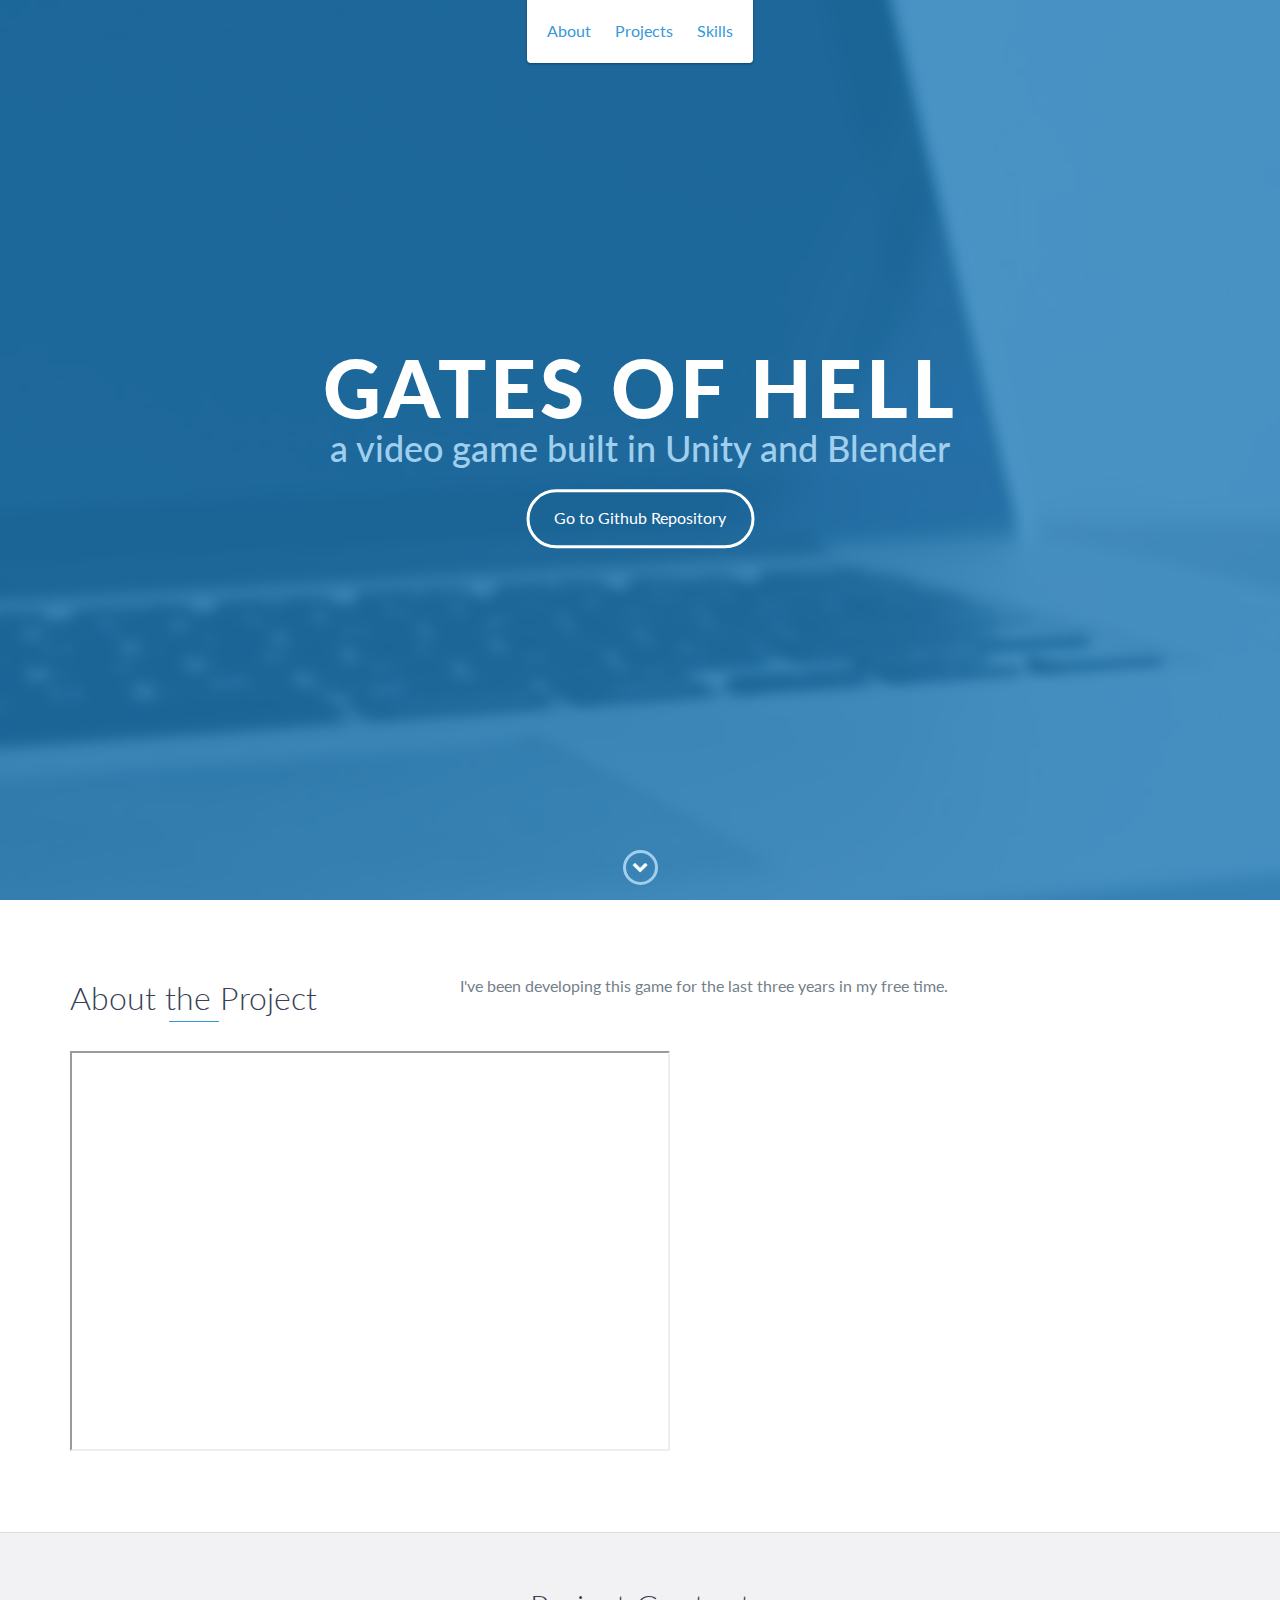
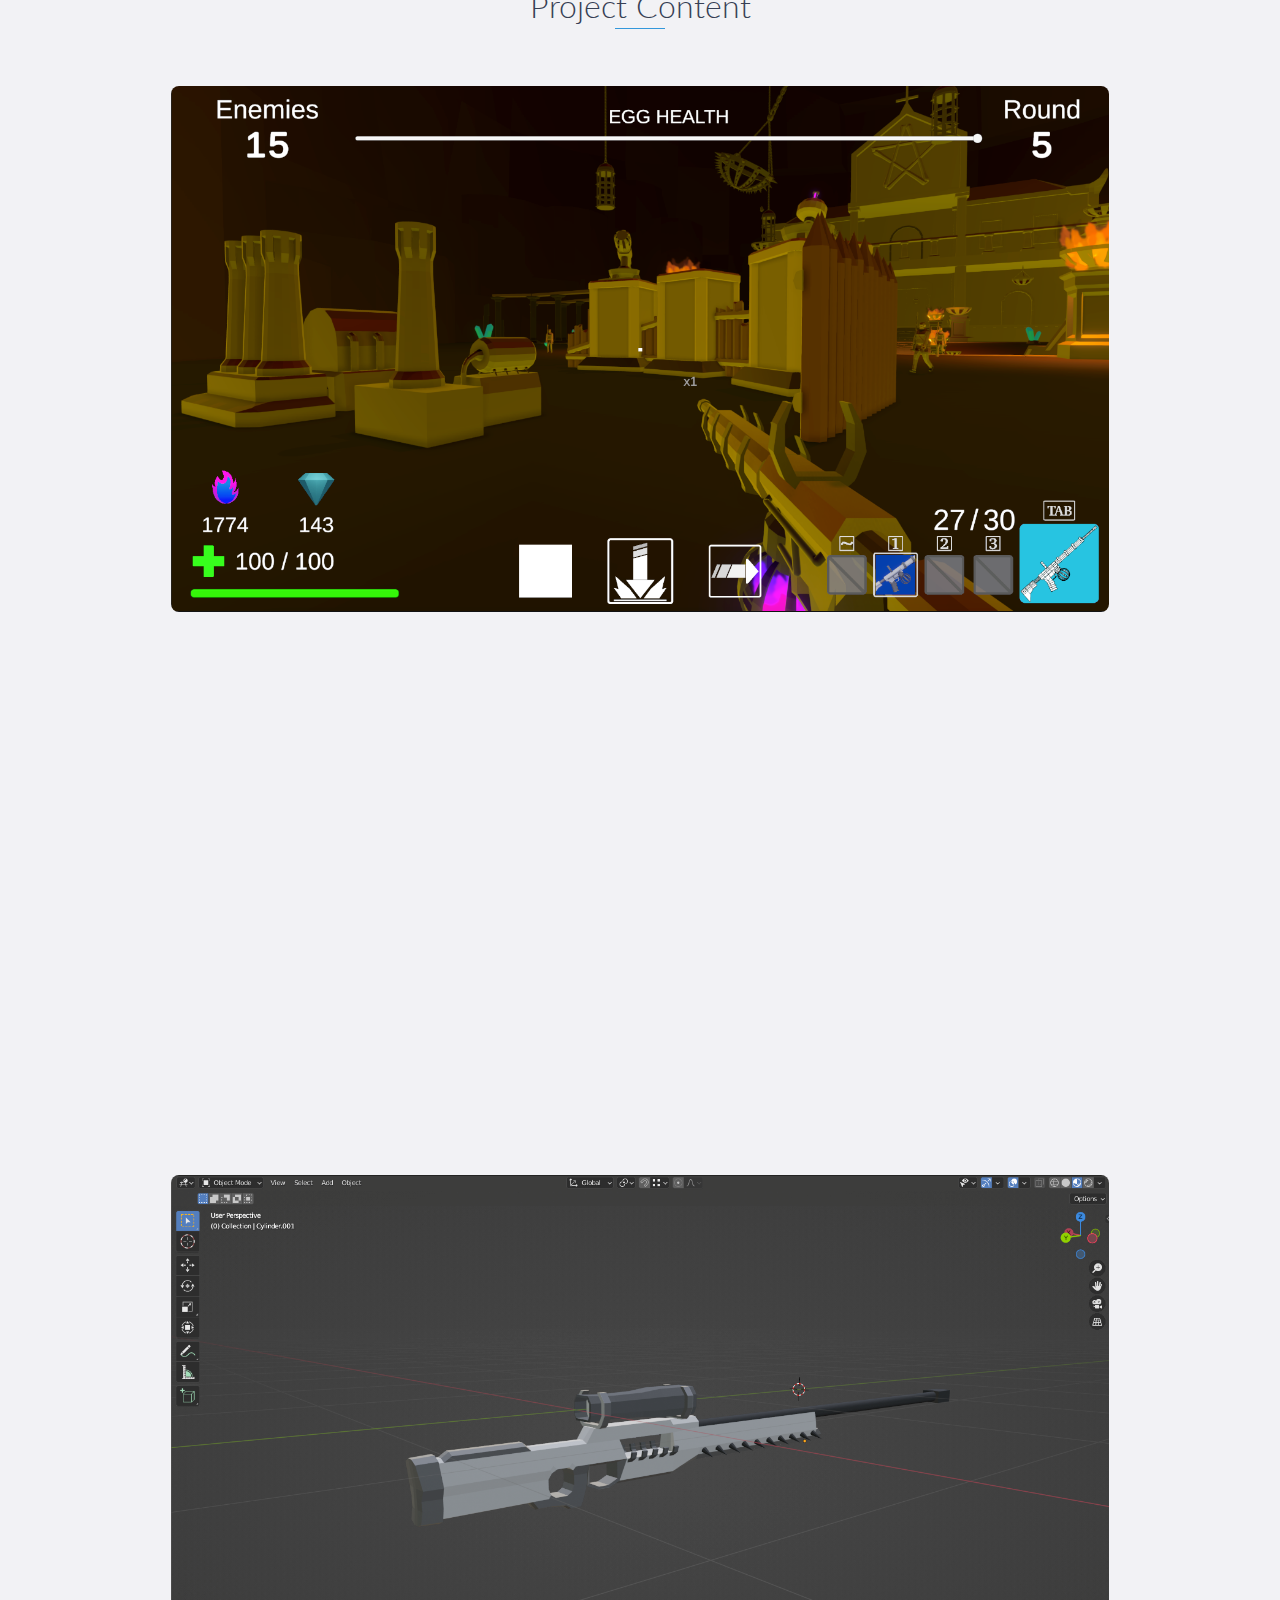
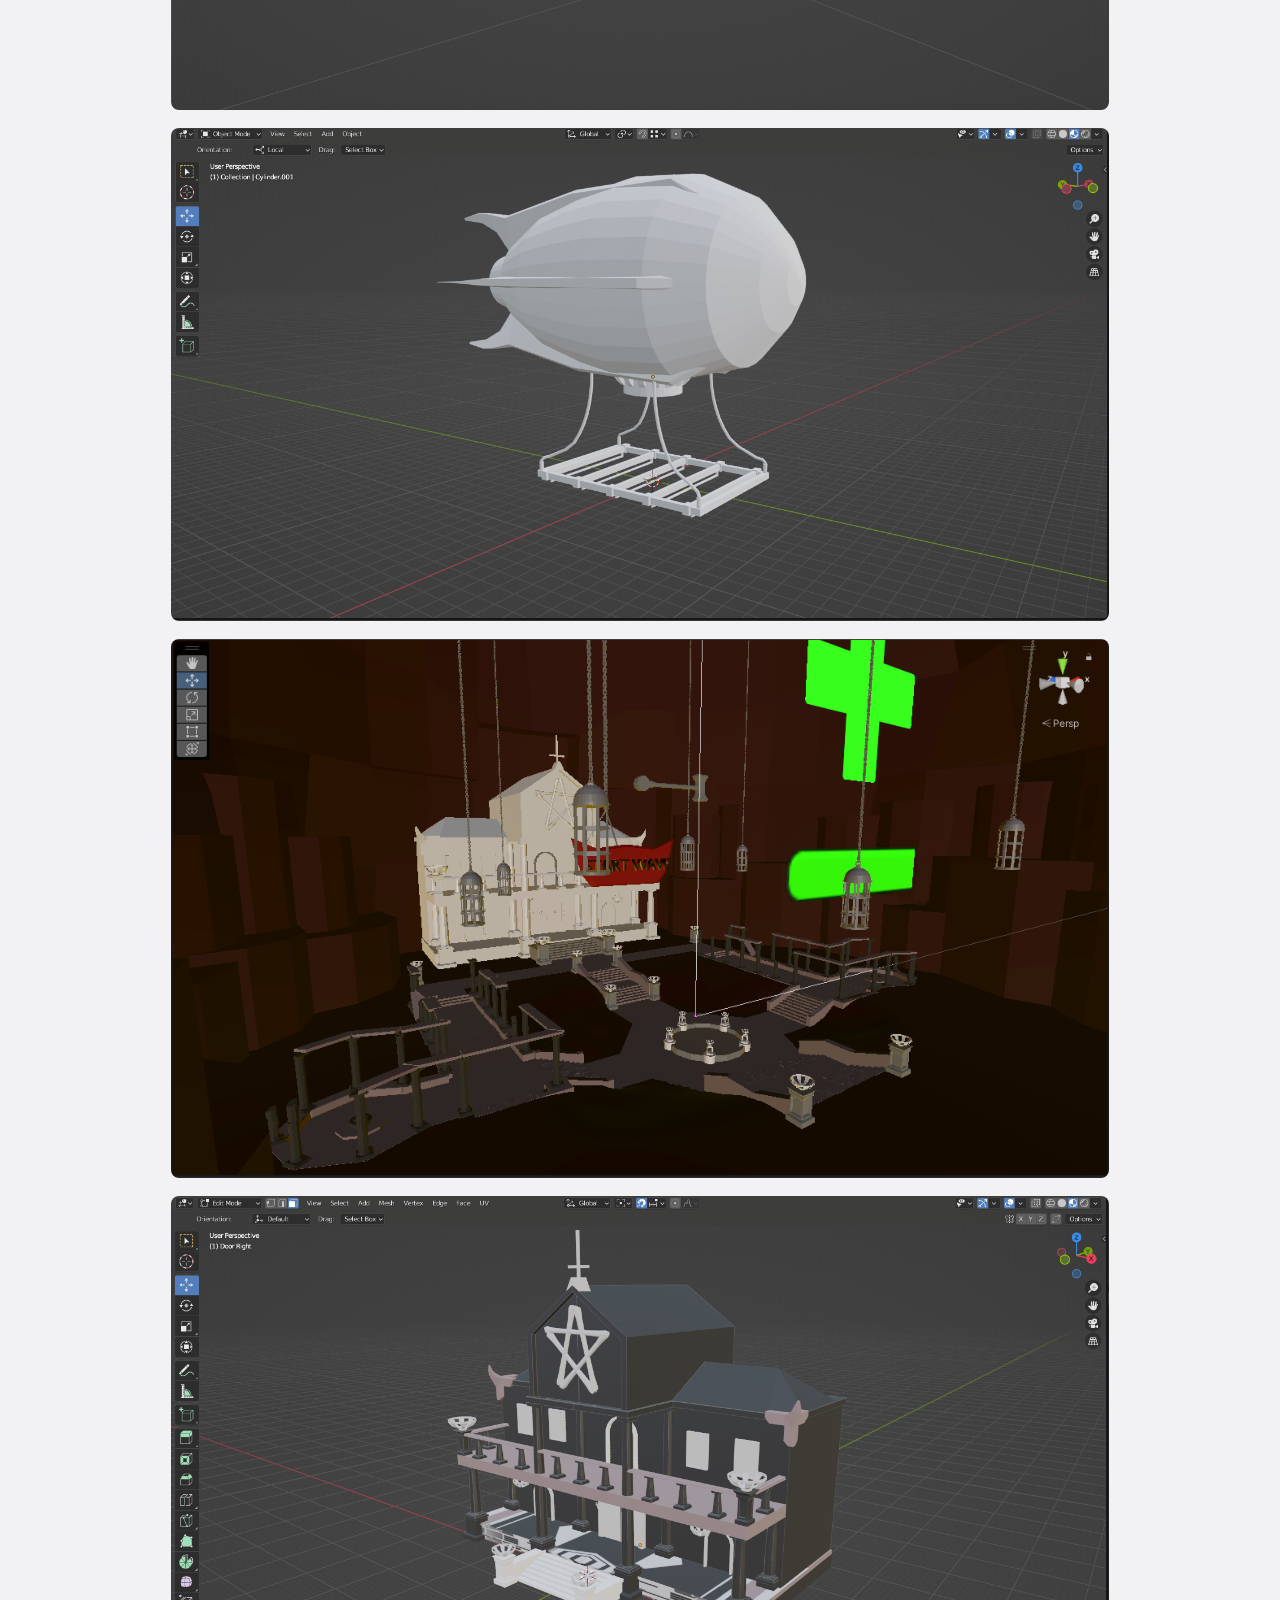
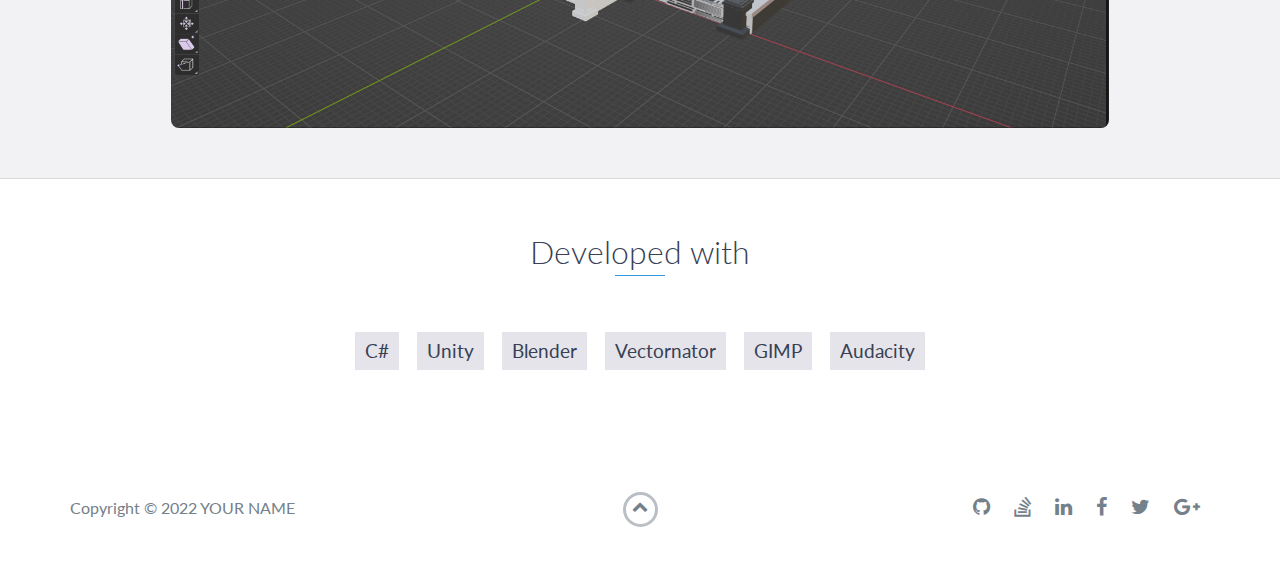
==== gates-of-hell.html @ 77b4b3dd "asd" ====
<!DOCTYPE html>
<html class="no-js" lang="en">

<head>
    <meta charset="utf-8">
    <meta http-equiv="X-UA-Compatible" content="IE=edge">
    <meta name="viewport" content="width=device-width, initial-scale=1">
    <title>My Portfolio</title>
    <link rel="shortcut icon" href="favicon.ico" type="image/x-icon">
    <link rel="icon" href="favicon.ico" type="image/x-icon">
    <link href="https://fonts.googleapis.com/css?family=Lato:300,400,700,900" rel="stylesheet">
    <link rel="stylesheet" href="libs/font-awesome/css/font-awesome.min.css">
    <link href="css/bootstrap.min.css" rel="stylesheet">
    <link href="css/styles.css" rel="stylesheet">
    <style>
        .row_grid {
            display: flex;
            flex-wrap: wrap;
            gap: 10px;
            justify-content: center;
            align-items: flex-start;
        }

        .row_grid img {
            flex: 1 1 100px;
            margin-top: 8px;
            vertical-align: middle;
            max-width: 75%;
            height: auto;
            border-radius: 8px;
            object-fit: cover;
        }

        .row_grid video {
            flex: 1 1 100px;
            margin-top: 8px;
            vertical-align: middle;
            max-width: 75%;
            height: auto;
            border-radius: 8px;
            object-fit: cover;
        }
    </style>
</head>

<body>
    <div id="mobile-menu-open" class="shadow-large">
        <i class="fa fa-bars" aria-hidden="true"></i>
    </div>
    <!-- End #mobile-menu-toggle -->
    <header>
        <div id="mobile-menu-close">
            <span>Close</span> <i class="fa fa-times" aria-hidden="true"></i>
        </div>
        <ul id="menu" class="shadow">
            <li>
                <a href="#about">About</a>
            </li>

            <li>
                <a href="#projects">Projects</a>
            </li>
            <li>
                <a href="#skills">Skills</a>
            </li>
            <!-- <li>
                <a href="#contact">Contact</a>
            </li> -->
        </ul>
    </header>
    <!-- End header -->

    <div id="lead">
        <div id="lead-content">
            <h1>Gates of Hell</h1>
            <h2>a video game built in Unity and Blender</h2>
            <a href="https://github.com/Piecewise13/angle-defender" class="btn-rounded-white">Go to Github
                Repository</a>
        </div>
        <!-- End #lead-content -->

        <div id="lead-overlay"></div>

        <div id="lead-down">
            <span>
                <i class="fa fa-chevron-down" aria-hidden="true"></i>
            </span>
        </div>
        <!-- End #lead-down -->
    </div>
    <!-- End #lead -->

    <div id="about">
        <div class="container">

            <div class="row">
                <div class="col-md-4">
                    <h2 class="heading">About the Project</h2>
                </div>
                <div class="col-md-8">
                    <p>
                        I've been developing this game for the last three years in my free time.
                    </p>
                </div>
            </div>
            <iframe width="600" height="400" src=" https://www.youtube.com/watch?v=5NZCE9e6i0Y">

            </iframe>
        </div>
    </div>
    <!-- End #about -->

    <div id="projects" class="background-alt">
        <h2 class="heading">Project Content</h2>
        <div class="row_grid">
            <img src="images/gameplay_image.png">
            <video playsinline autoplay muted loop>
                <source src="images/basic enemy attack.mp4" type="video/mp4">
                Your browser does not support the video tag.
            </video>
            <img src="images/sniper.png">
            <img src="images/zeplin.png">
            <img src="images/editor screenshot.png">
            <img src="images/devil_house.png">


        </div>
    </div>
    </div>



    <!-- End #projects -->

    <div id="skills">
        <h2 class="heading">Developed with</h2>
        <ul>
            <li>C#</li>
            <li>Unity</li>
            <li>Blender</li>
            <li>Vectornator</li>
            <li>GIMP</li>
            <li>Audacity</li>
        </ul>
    </div>
    <!-- End #skills -->


    <footer>
        <div class="container">
            <div class="row">
                <div class="col-sm-5 copyright">
                    <p>
                        Copyright &copy; <span id="current-year">2022</span> YOUR NAME
                    </p>
                </div>
                <div class="col-sm-2 top">
                    <span id="to-top">
                        <i class="fa fa-chevron-up" aria-hidden="true"></i>
                    </span>
                </div>
                <div class="col-sm-5 social">
                    <ul>
                        <li>
                            <a href="https://github.com/" target="_blank"><i class="fa fa-github"
                                    aria-hidden="true"></i></a>
                        </li>
                        <li>
                            <a href="https://stackoverflow.com/" target="_blank"><i class="fa fa-stack-overflow"
                                    aria-hidden="true"></i></a>
                        </li>
                        <li>
                            <a href="https://linkedin.com/" target="_blank"><i class="fa fa-linkedin"
                                    aria-hidden="true"></i></a>
                        </li>
                        <li>
                            <a href="https://www.facebook.com/" target="_blank"><i class="fa fa-facebook"
                                    aria-hidden="true"></i></a>
                        </li>
                        <li>
                            <a href="https://twitter.com/" target="_blank"><i class="fa fa-twitter"
                                    aria-hidden="true"></i></a>
                        </li>
                        <li>
                            <a href="https://plus.google.com/" target="_blank"><i class="fa fa-google-plus"
                                    aria-hidden="true"></i></a>
                        </li>
                    </ul>
                </div>
            </div>
        </div>
    </footer>
    <!-- End footer -->

    <script src="https://ajax.googleapis.com/ajax/libs/jquery/1.12.4/jquery.min.js"></script>
    <script src="js/scripts.min.js"></script>
</body>

</html>
---- css/styles.css ----
/*!
    Title: Dev Portfolio Template
    Version: 1.2.2
    Last Change: 03/25/2020
    Author: Ryan Fitzgerald
    Repo: https://github.com/RyanFitzgerald/devportfolio-template
    Issues: https://github.com/RyanFitzgerald/devportfolio-template/issues

    Description: This file contains all the styles associated with the page
    that don't come from third party libraries. This file gets compiled using
    Gulp and send to the /css folder which is then loaded on the page.
*/body{font-family:'Lato', sans-serif;font-size:16px}body.active{overflow:hidden;z-index:-1}.no-js #experience-timeline>div{background:#fff;padding:10px;margin-bottom:10px;border:1px solid #dcd9d9}.no-js #experience-timeline>div h3{font-size:1.5em;font-weight:300;color:#374054;display:inline-block;margin:0}.no-js #experience-timeline>div h4{font-size:1.2em;font-weight:300;color:#7e8890;margin:0 0 15px 0}.no-js #experience-timeline>div p{color:#74808a;font-size:0.9em;margin:0}.no-js #experience-timeline:before,.no-js #experience-timeline:after{content:none}@keyframes dropHeader{0%{transform:translateY(-100%)}100%{transform:translateY(0)}}header{position:absolute;top:0;left:0;right:0;text-align:center;z-index:10;animation-name:dropHeader;animation-iteration-count:1;animation-timing-function:ease;animation-duration:0.75s}header ul{display:inline-block;background:#fff;text-align:center;padding:10px;margin:0;border-bottom-right-radius:4px;border-bottom-left-radius:4px}header li{display:inline-block}header a{display:block;color:#3498db;padding:10px}header a:hover{color:#217dbb;text-decoration:none;background:#eee;border-radius:4px}header a:focus{color:#3498db;text-decoration:none}header.active{display:block}header.sticky{position:fixed;z-index:999}#menu.active{display:block}#mobile-menu-open{display:none;cursor:pointer;position:fixed;right:15px;top:10px;color:#3498db;font-size:1.5em;z-index:20;padding:0 7px;border-radius:4px;background:#fff}#mobile-menu-close{display:none;text-align:right;width:100%;background:#fff;font-size:1.5em;padding-right:15px;padding-top:10px;cursor:pointer;color:#3498db}#mobile-menu-close span{font-size:0.5em;text-transform:uppercase}#mobile-menu-close i{vertical-align:middle}footer{padding:50px 0}.copyright{padding-top:20px}.copyright p{margin:0;color:#74808a}.top{text-align:center}.top span{cursor:pointer;display:block;margin:15px auto 0 auto;width:35px;height:35px;border-radius:50%;border:3px solid #b9bfc4;text-align:center}.top i{color:#74808a}.social{text-align:right}.social ul{margin:5px 0 0 0;padding:0}.social li{display:inline-block;font-size:1.25em;list-style:none}.social a{display:block;color:#74808a;padding:10px}.social a:hover{color:#3498db}.btn-rounded-white{display:inline-block;color:#fff;padding:15px 25px;border:3px solid #fff;border-radius:30px;transition:.5s ease all}.btn-rounded-white:hover{color:#3498db;background:#fff;text-decoration:none}.shadow{box-shadow:0 1px 3px rgba(0,0,0,0.12),0 1px 2px rgba(0,0,0,0.24)}.shadow-large{box-shadow:0 3px 6px rgba(0,0,0,0.08),0 3px 6px rgba(0,0,0,0.15)}.heading{position:relative;display:inline-block;font-size:2em;font-weight:300;margin:0 0 30px 0}.heading:after{position:absolute;content:'';top:100%;height:1px;width:50px;left:0;right:0;margin:0 auto;background:#3498db}.background-alt{background:#f2f2f5}#lead{position:relative;height:100vh;min-height:500px;max-height:1080px;background:url(../images/lead-bg.jpg);background-size:cover;padding:15px;overflow:hidden}#lead-content{position:absolute;z-index:10;top:50%;left:50%;transform:translate(-50%, -50%);text-align:center}#lead-content h1,#lead-content h2{margin:0}#lead-content h1{color:#fff;font-weight:900;font-size:5em;text-transform:uppercase;letter-spacing:0.05em;line-height:0.9em}#lead-content h2{color:#a0cfee;font-weight:500;font-size:2.25em;margin-bottom:15px}#lead-overlay{position:absolute;height:100%;width:100%;top:0;right:0;bottom:0;left:0;background:rgba(33,125,187,0.8);z-index:1}#lead-down{position:absolute;left:0;right:0;width:100%;text-align:center;z-index:10;bottom:15px;color:#fff}#lead-down span{cursor:pointer;display:block;margin:0 auto;width:35px;height:35px;border-radius:50%;border:3px solid #a0cfee;text-align:center}#lead-down i{animation:pulsate 1.5s ease;animation-iteration-count:infinite;padding-top:5px}@keyframes pulsate{0%{transform:scale(1, 1)}50%{transform:scale(1.2, 1.2)}100%{transform:scale(1, 1)}}#about{padding:75px 15px;border-bottom:1px solid #dcd9d9}#about h2{color:#374054}#about p{color:#74808a;margin:0}#experience{padding:50px 15px;text-align:center;border-bottom:1px solid #dcd9d9}#experience h2{color:#374054}#experience-timeline{margin:30px auto 0 auto;position:relative;max-width:1000px}#experience-timeline:before{position:absolute;content:'';top:0;bottom:0;left:303px;right:auto;height:100%;width:3px;background:#3498db;z-index:0}#experience-timeline:after{position:absolute;content:'';width:3px;height:40px;background:#3498db;background:linear-gradient(to bottom, #3498db, rgba(52,152,219,0));top:100%;left:303px}.vtimeline-content{margin-left:350px;background:#fff;border:1px solid #e6e6e6;padding:15px;border-radius:3px;text-align:left}.vtimeline-content h3{font-size:1.5em;font-weight:300;color:#374054;display:inline-block;margin:0}.vtimeline-content h4{font-size:1.2em;font-weight:300;color:#7e8890;margin:0 0 15px 0}.vtimeline-content p{color:#74808a;font-size:0.9em;margin:0}.vtimeline-point{position:relative;display:block;vertical-align:top;margin-bottom:30px}.vtimeline-icon{position:relative;color:#fff;width:50px;height:50px;background:#3498db;border-radius:50%;float:left;z-index:99;margin-left:280px}.vtimeline-icon i{display:block;font-size:2em;margin-top:10px}.vtimeline-date{width:260px;text-align:right;position:absolute;left:0;top:10px;font-weight:300;color:#374054}#education{padding:50px 15px 20px 15px;border-bottom:1px solid #dcd9d9;text-align:center}#education h2{color:#374054;margin-bottom:50px}.education-block{max-width:700px;margin:0 auto 30px auto;padding:15px;border:1px solid #dcd9d9;text-align:left}.education-block h3{font-weight:500;float:left;margin:0;color:#374054}.education-block span{color:#74808a;float:right}.education-block h4{color:#74808a;clear:both;font-weight:500;margin:0 0 15px 0}.education-block p,.education-block ul{margin:0;color:#74808a;font-size:0.9em}.education-block ul{padding:0 0 0 15px}#projects{padding:50px 15px;border-bottom:1px solid #dcd9d9;text-align:center}#projects h2{color:#374054;margin-bottom:50px}.project{position:relative;max-width:900px;margin:0 auto 30px auto;overflow:hidden;background:#fff;border-radius:4px}.project-image{float:left}.project-info{position:absolute;top:50%;transform:translateY(-50%);margin-left:300px;padding:15px}.project-info h3{font-size:1.5em;font-weight:300;color:#374054;margin:0 0 15px 0}.project-info p{color:#74808a;margin:0 0 15px 0;font-size:0.9em}.no-image .project-info{position:relative;margin:0;padding:30px 15px;transform:none}#more-projects{display:none}#skills{padding:50px 15px;text-align:center}#skills h2{color:#374054;margin-bottom:50px}#skills ul{display:block;margin:0 auto;padding:0;max-width:800px}#skills li{display:inline-block;margin:7px;padding:5px 10px;color:#374054;background:#e4e4ea;list-style:none;cursor:default;font-size:1.2em}#contact{padding:50px 15px;background:#3498db;text-align:center}#contact h2{margin:0 0 15px 0;color:#fff;font-weight:500}#contact-form{max-width:500px;margin:0 auto}#contact-form input,#contact-form textarea{display:block;width:100%;padding:10px;border-radius:4px;border:none;margin-bottom:10px;background:#1d6fa5;color:#fff;transition:.5s ease all}#contact-form input::-webkit-input-placeholder,#contact-form textarea::-webkit-input-placeholder{color:#fff}#contact-form input:-moz-placeholder,#contact-form textarea:-moz-placeholder{color:#fff;opacity:1}#contact-form input::-moz-placeholder,#contact-form textarea::-moz-placeholder{color:#fff;opacity:1}#contact-form input:-ms-input-placeholder,#contact-form textarea:-ms-input-placeholder{color:#fff}#contact-form input:focus,#contact-form textarea:focus{outline:none;background:#16527a}#contact-form textarea{height:150px;resize:none}#contact-form button{display:block;width:100%;background:#fff;border-radius:4px;padding:5px 10px;border:none;color:#3498db;font-weight:700;box-shadow:0 1px 3px rgba(0,0,0,0.12),0 1px 2px rgba(0,0,0,0.24);transition:.5s ease all}#contact-form button:hover{box-shadow:0 10px 20px rgba(0,0,0,0.19),0 6px 6px rgba(0,0,0,0.23)}.optional-section{padding:50px 15px;text-align:center;border-top:1px solid #dcd9d9}.optional-section h2{color:#374054}.optional-section-block{max-width:700px;margin:0 auto 30px auto;padding:15px;border:1px solid #dcd9d9;background:#fff;text-align:left}.optional-section-block h3{font-weight:500;margin:0 0 15px 0;color:#374054}.optional-section-block h4{color:#74808a;clear:both;font-weight:500;margin:0 0 15px 0}.optional-section-block p,.optional-section-block ul{margin:0 0 15px 0;color:#74808a;font-size:0.9em}.optional-section-block ul{padding:0 0 0 15px}@media only screen and (max-width: 750px){#experience-timeline:before,#experience-timeline:after{left:23px}.vtimeline-date{width:auto;text-align:left;position:relative;margin-bottom:15px;display:block;margin-left:70px}.vtimeline-icon{margin-left:0}.vtimeline-content{margin-left:70px}}@media only screen and (max-width: 992px){#lead{height:auto;min-height:auto;max-height:auto;padding:100px 15px}#lead-content{position:relative;transform:none;left:auto;top:auto}#lead-content h1{font-size:3em}#lead-content h2{font-size:1.75em}#about{text-align:center}#about p{text-align:left}}@media only screen and (max-width: 768px){header{position:fixed;display:none;z-index:999;animation:none;bottom:0;height:100%}#mobile-menu-open,#mobile-menu-close{display:block}#menu{height:100%;overflow-y:auto;box-shadow:none;border-radius:0;width:100%}#menu li{display:block;margin-bottom:10px}#lead-content h1{font-size:2em}#lead-content h2{font-size:1.3em}#lead-content a{padding:10px 20px}#lead-down{display:none}.education-block h3,.education-block span{float:none}.project-image{display:none}.project-info{position:relative;margin:0;padding:30px 15px;top:auto;transform:none}footer{text-align:center}.social{text-align:center}}@media only screen and (max-width: 480px){#lead-content h1{font-size:1.5em}#lead-content h2{font-size:1em}#lead-content a{font-size:0.9em;padding:5px 10px}}
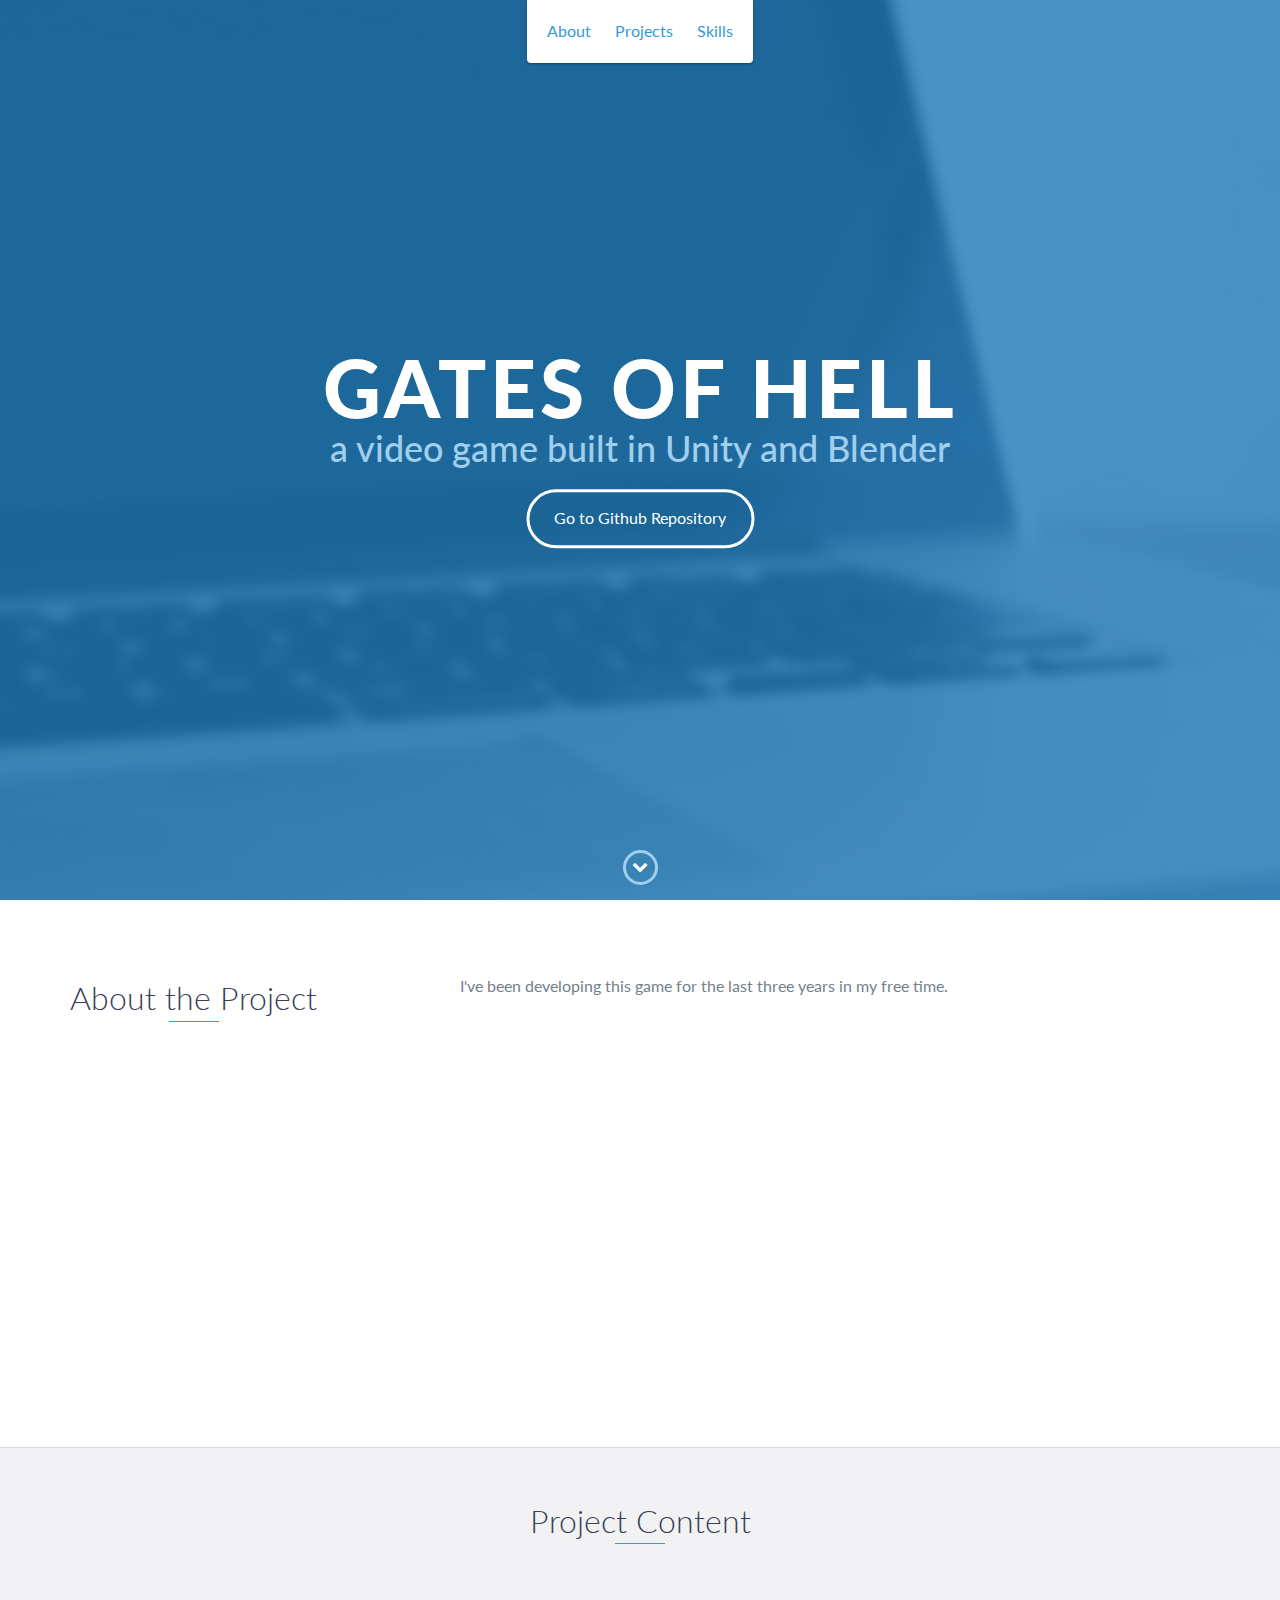
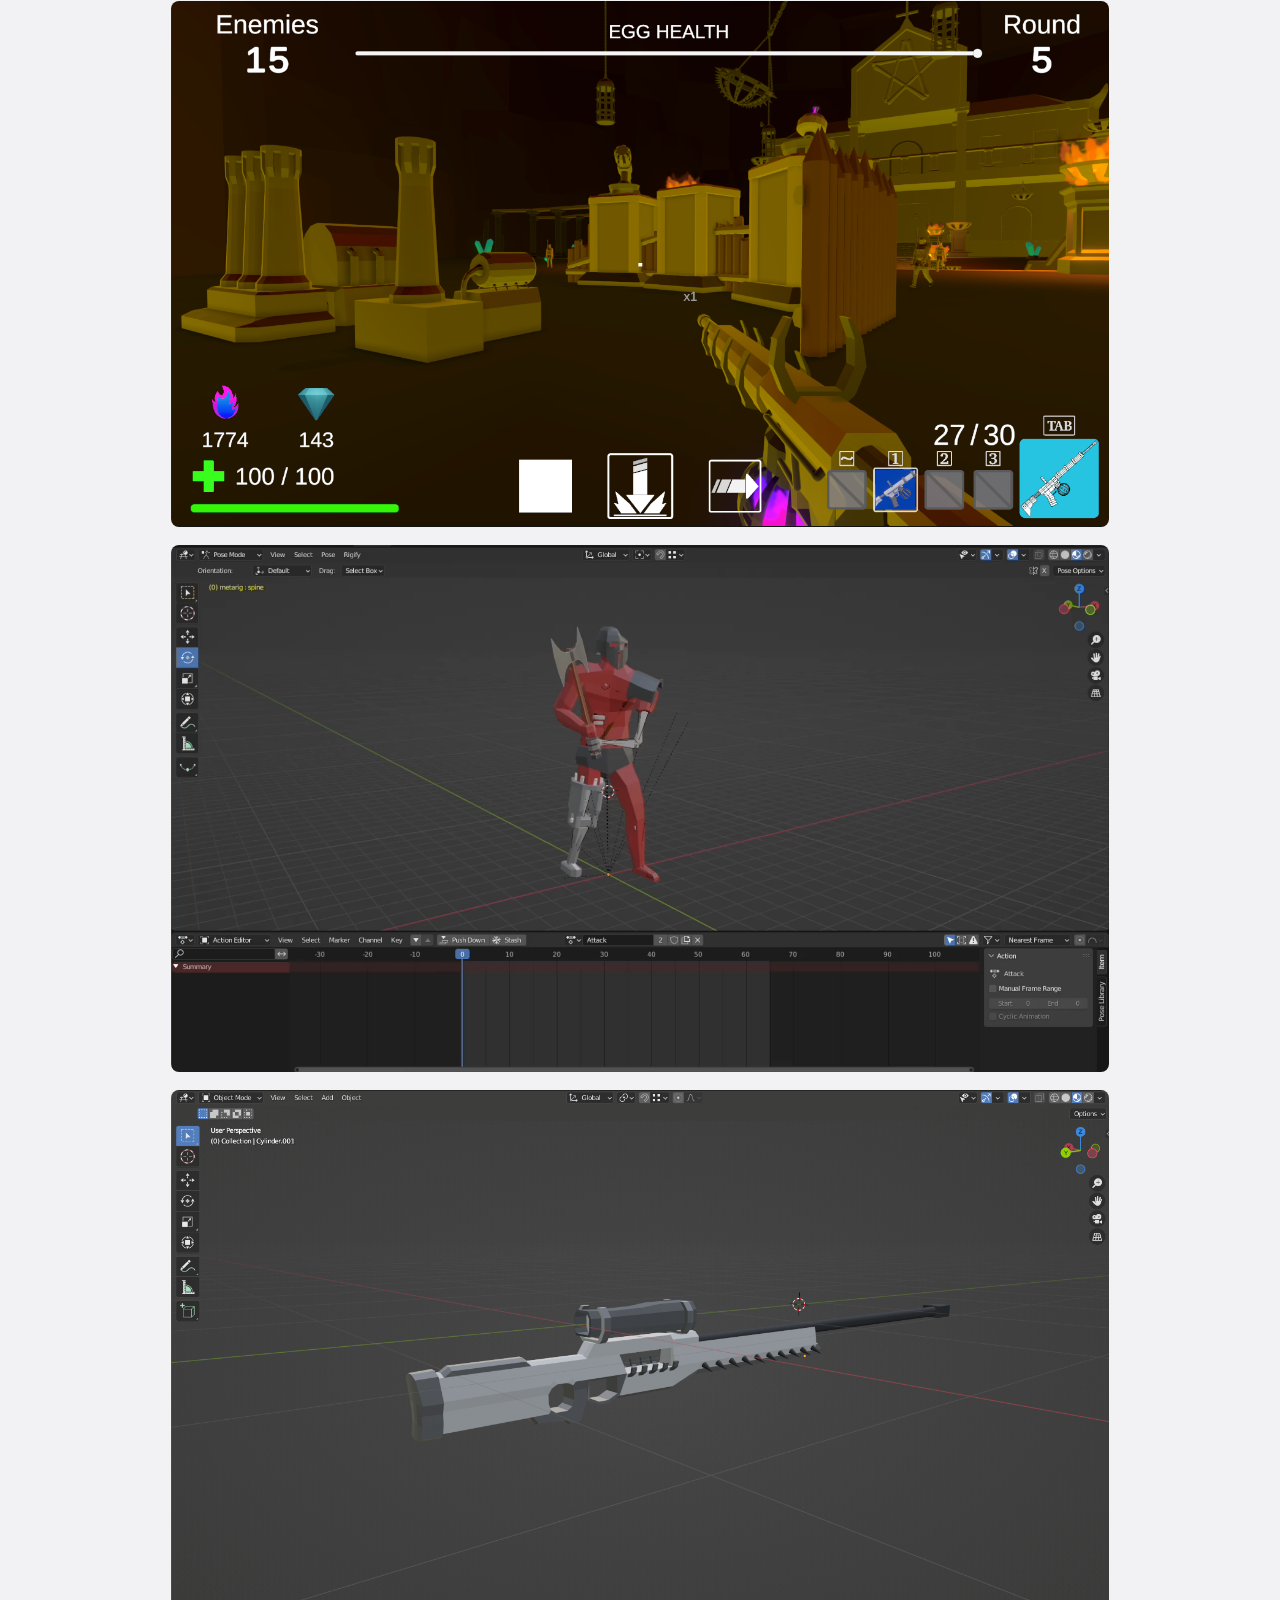
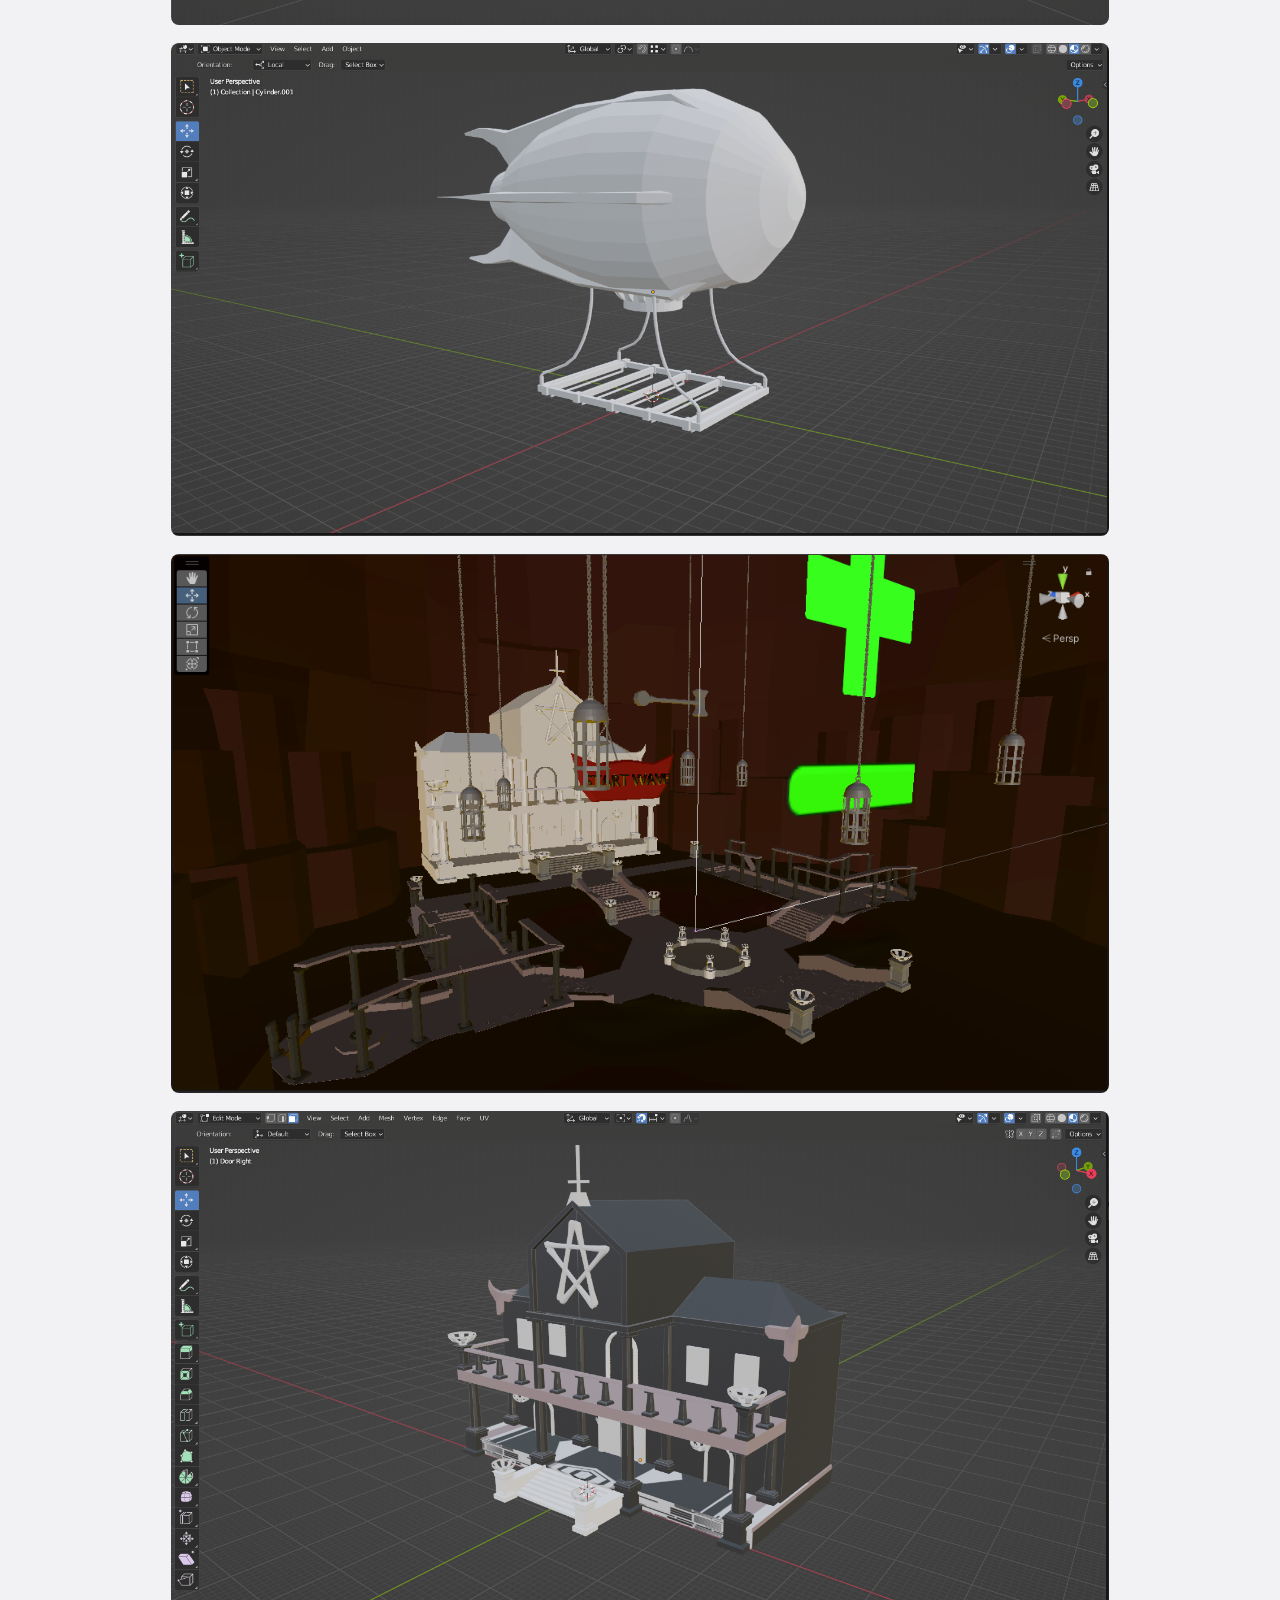
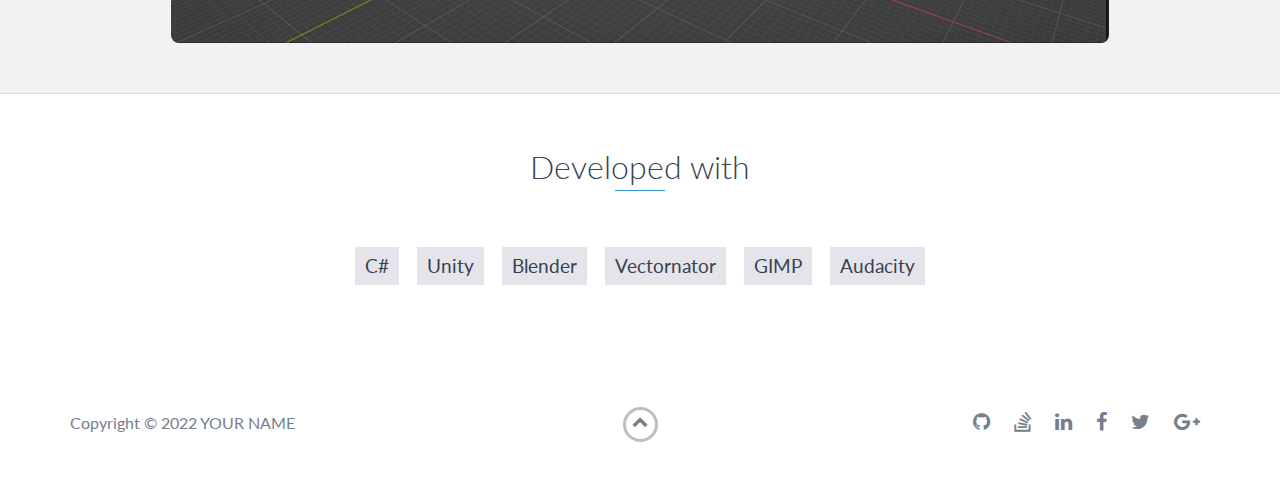
==== commit 887a6ae6: "asd" ====
--- a/gates-of-hell.html
+++ b/gates-of-hell.html
@@ -103,9 +103,7 @@
                     </p>
                 </div>
             </div>
-            <iframe width="600" height="400" src=" https://www.youtube.com/watch?v=5NZCE9e6i0Y">
-
-            </iframe>
+            <iframe width="560" height="315" src="https://www.youtube.com/embed/5NZCE9e6i0Y?si=q-nOdwW8MEXN2Ax5" title="YouTube video player" frameborder="0" allow="accelerometer; autoplay; clipboard-write; encrypted-media; gyroscope; picture-in-picture; web-share" referrerpolicy="strict-origin-when-cross-origin" allowfullscreen></iframe>
         </div>
     </div>
     <!-- End #about -->
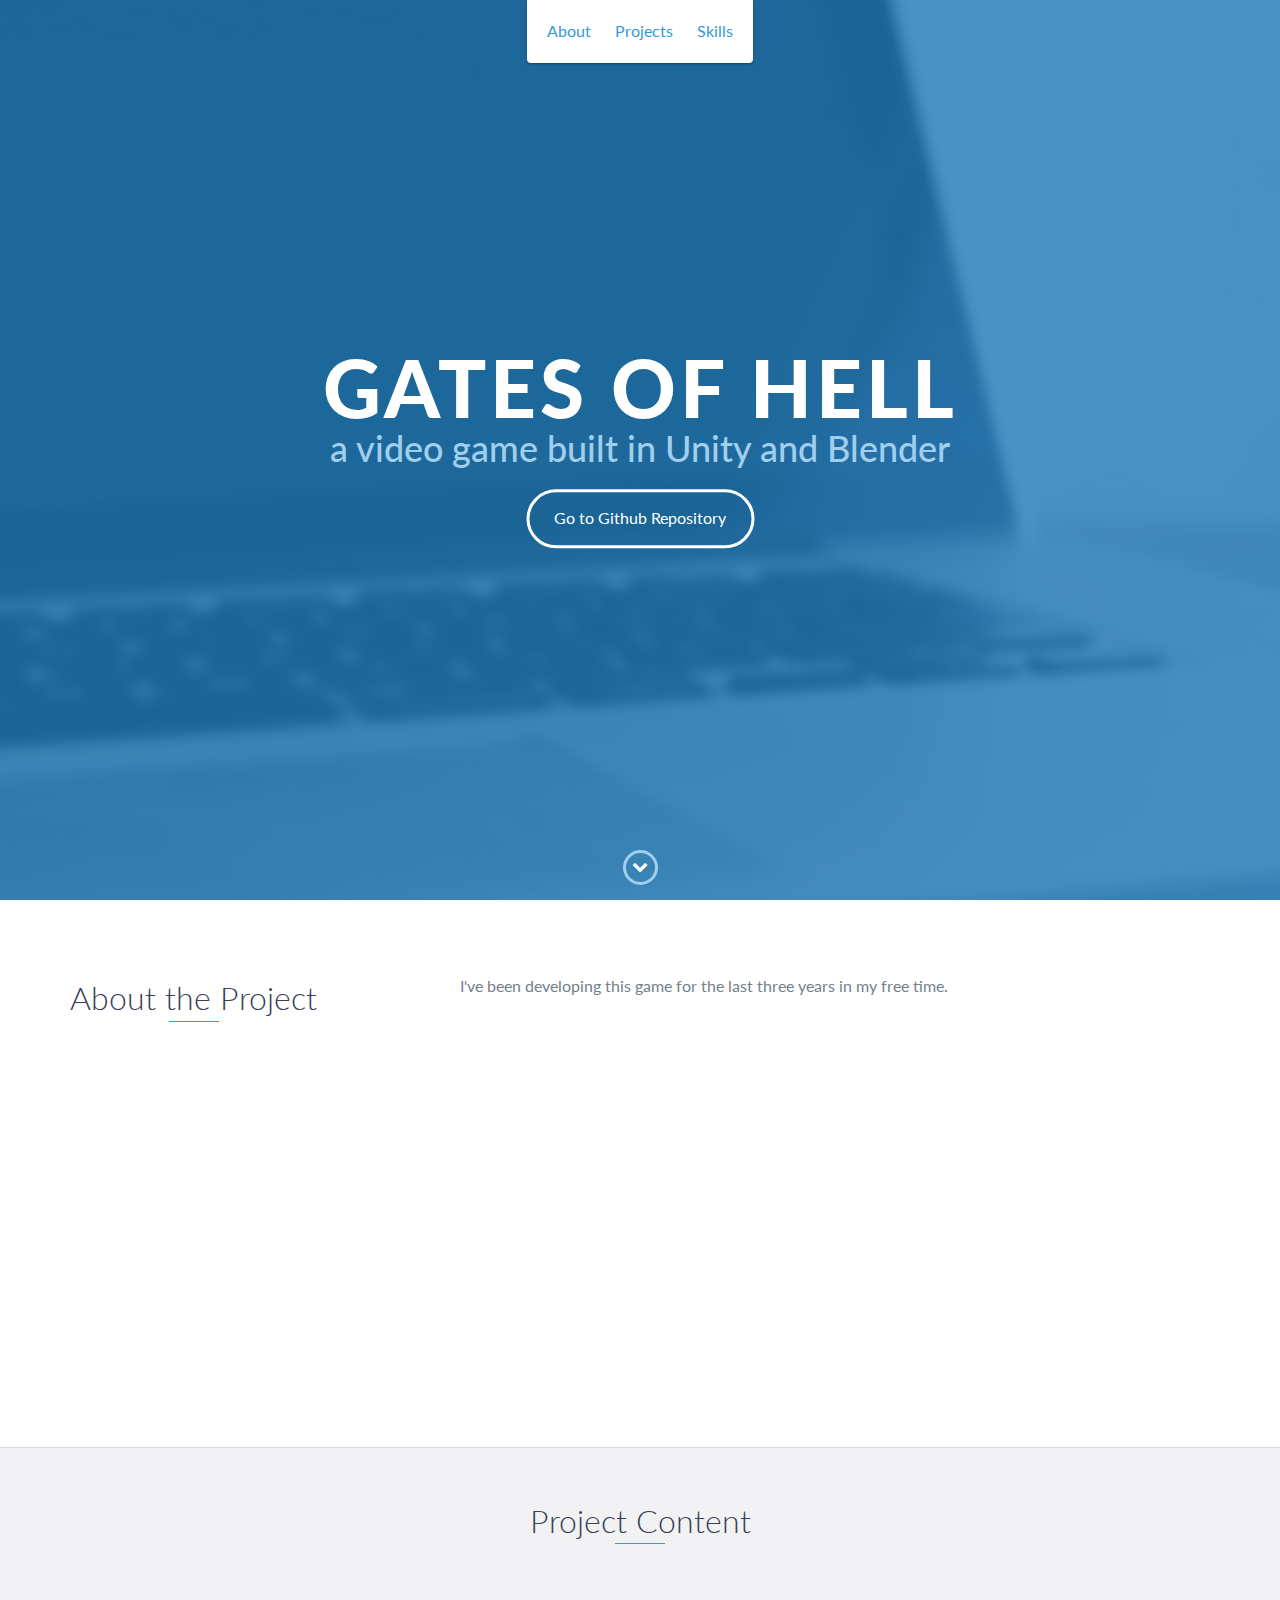
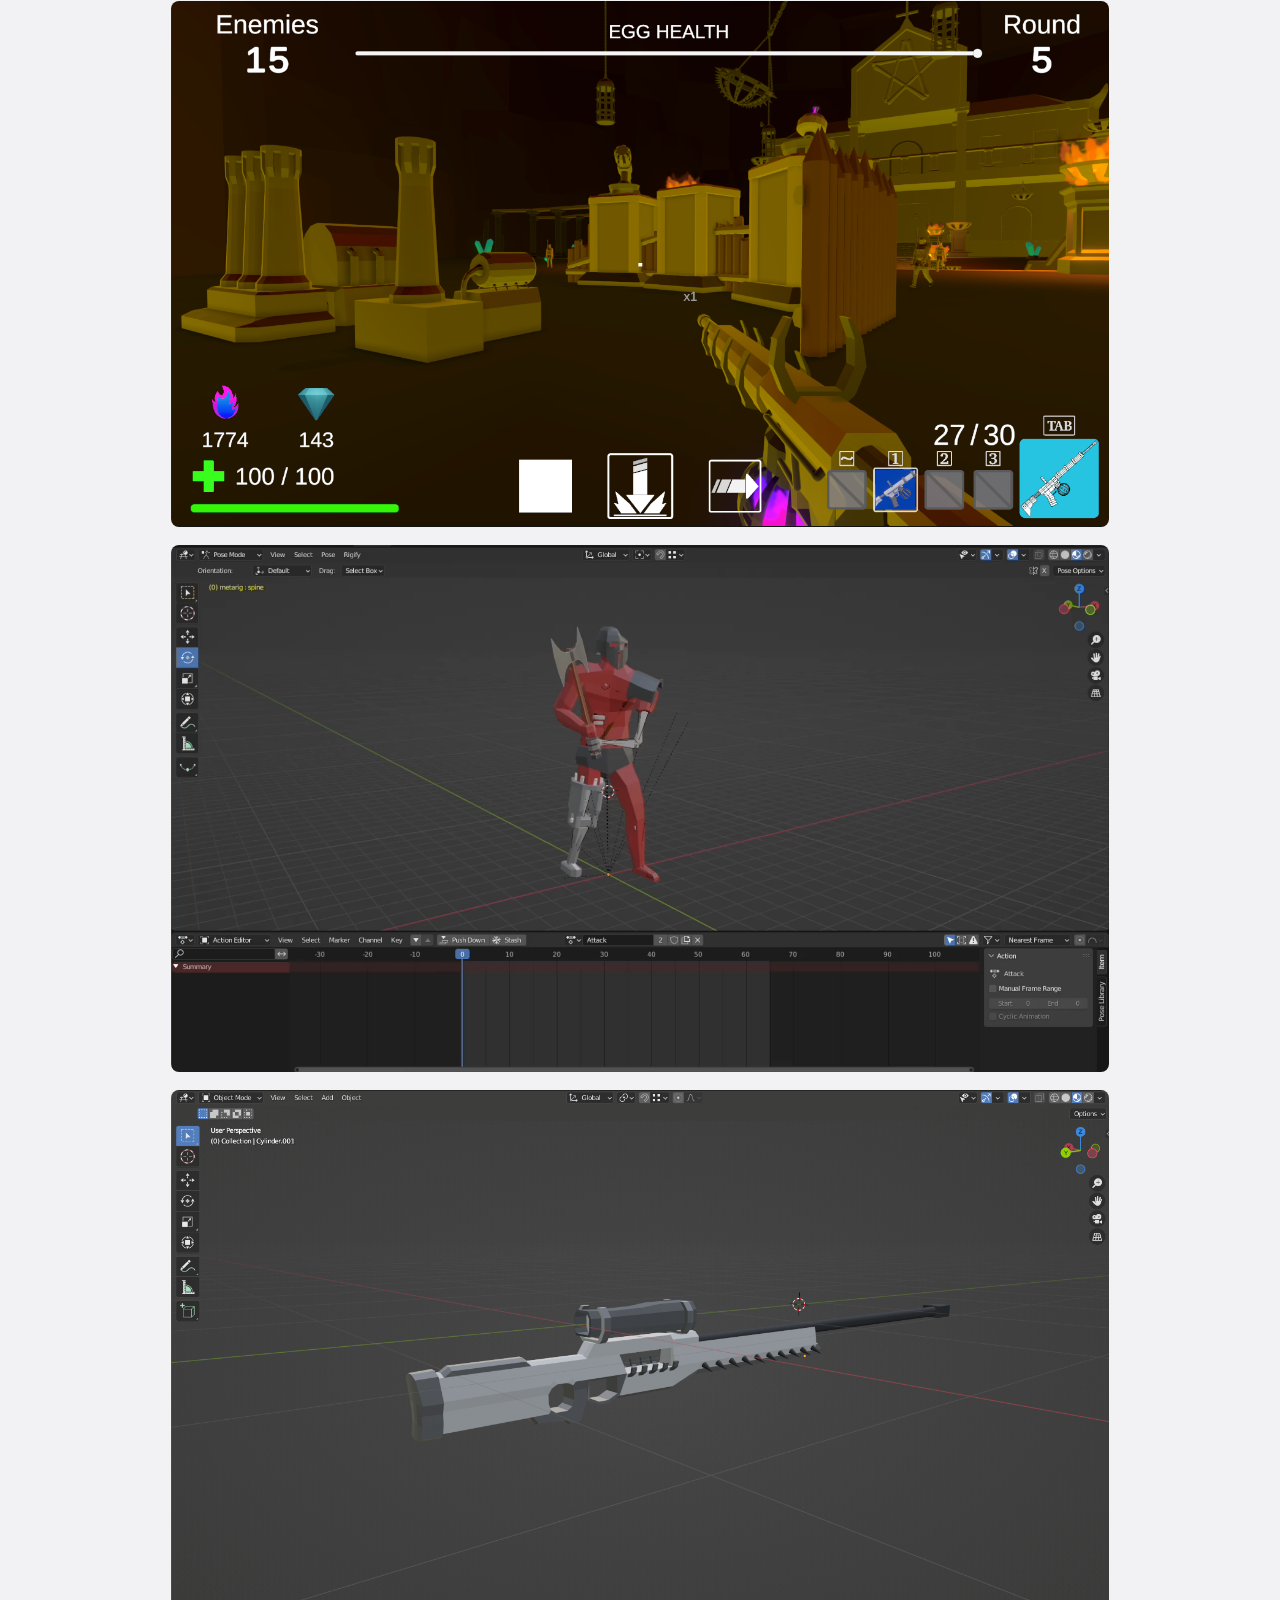
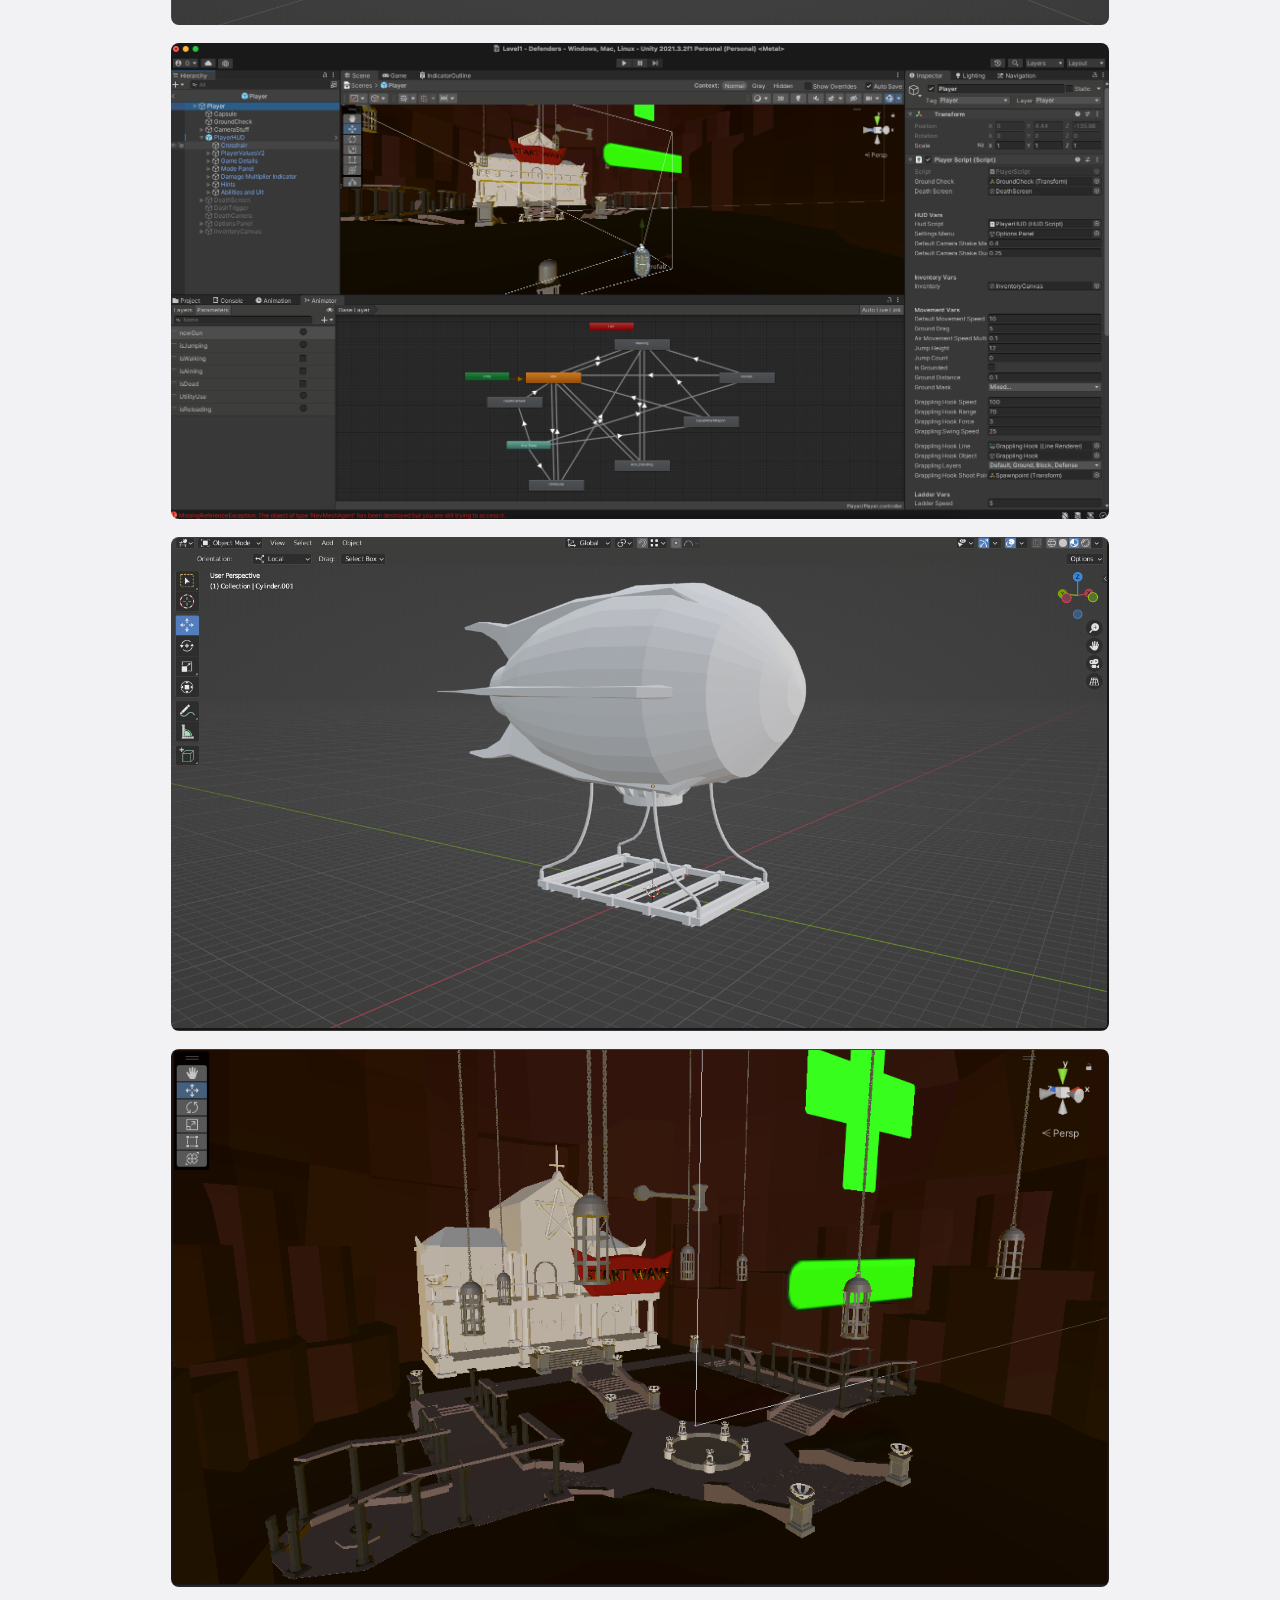
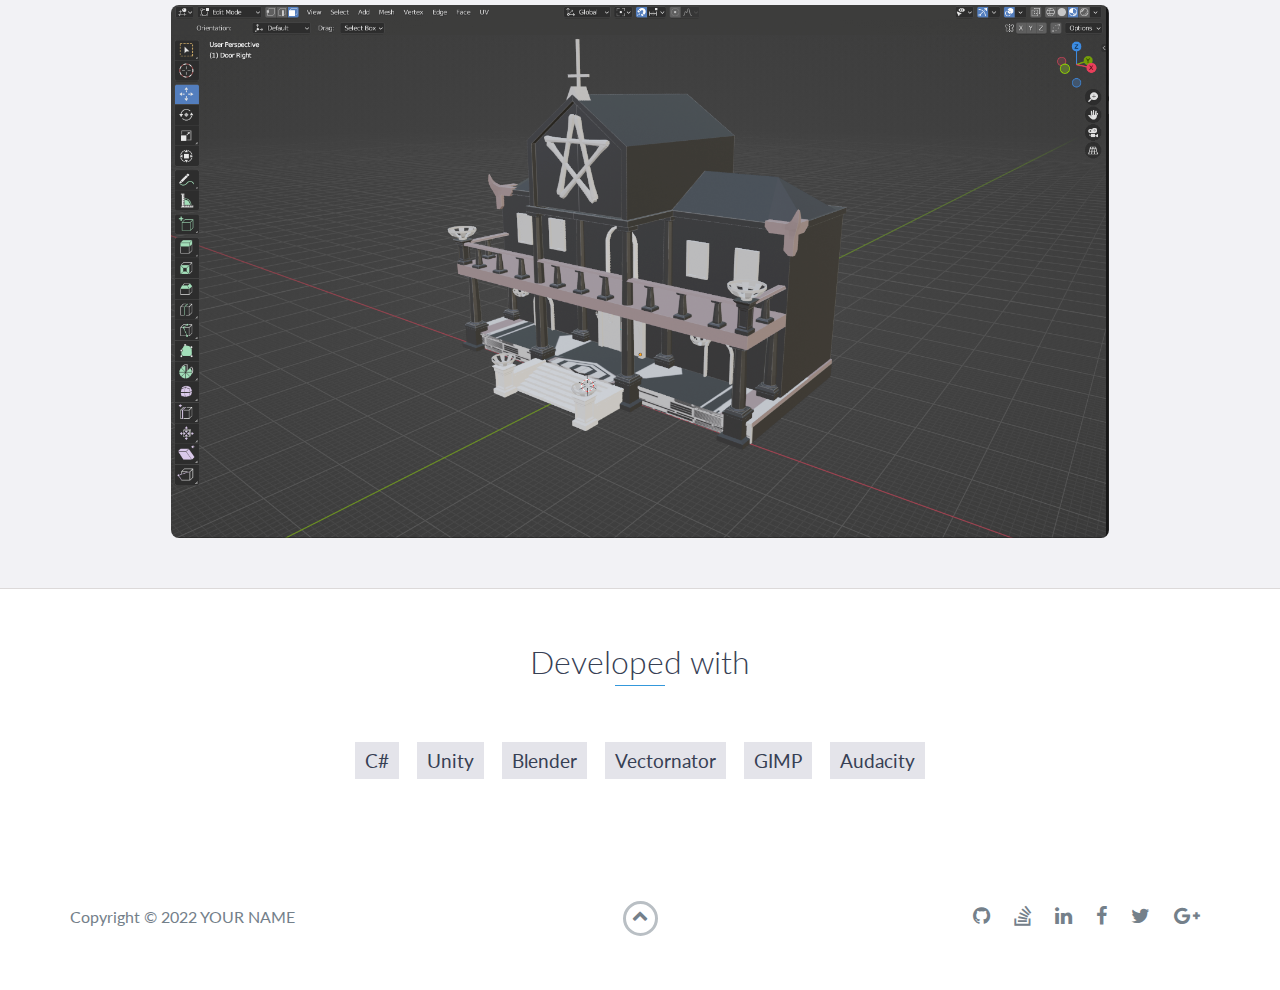
==== commit 30d9d758: "sdf" ====
--- a/gates-of-hell.html
+++ b/gates-of-hell.html
@@ -117,6 +117,7 @@
                 Your browser does not support the video tag.
             </video>
             <img src="images/sniper.png">
+            <img src="images/random_pic.png">
             <img src="images/zeplin.png">
             <img src="images/editor screenshot.png">
             <img src="images/devil_house.png">
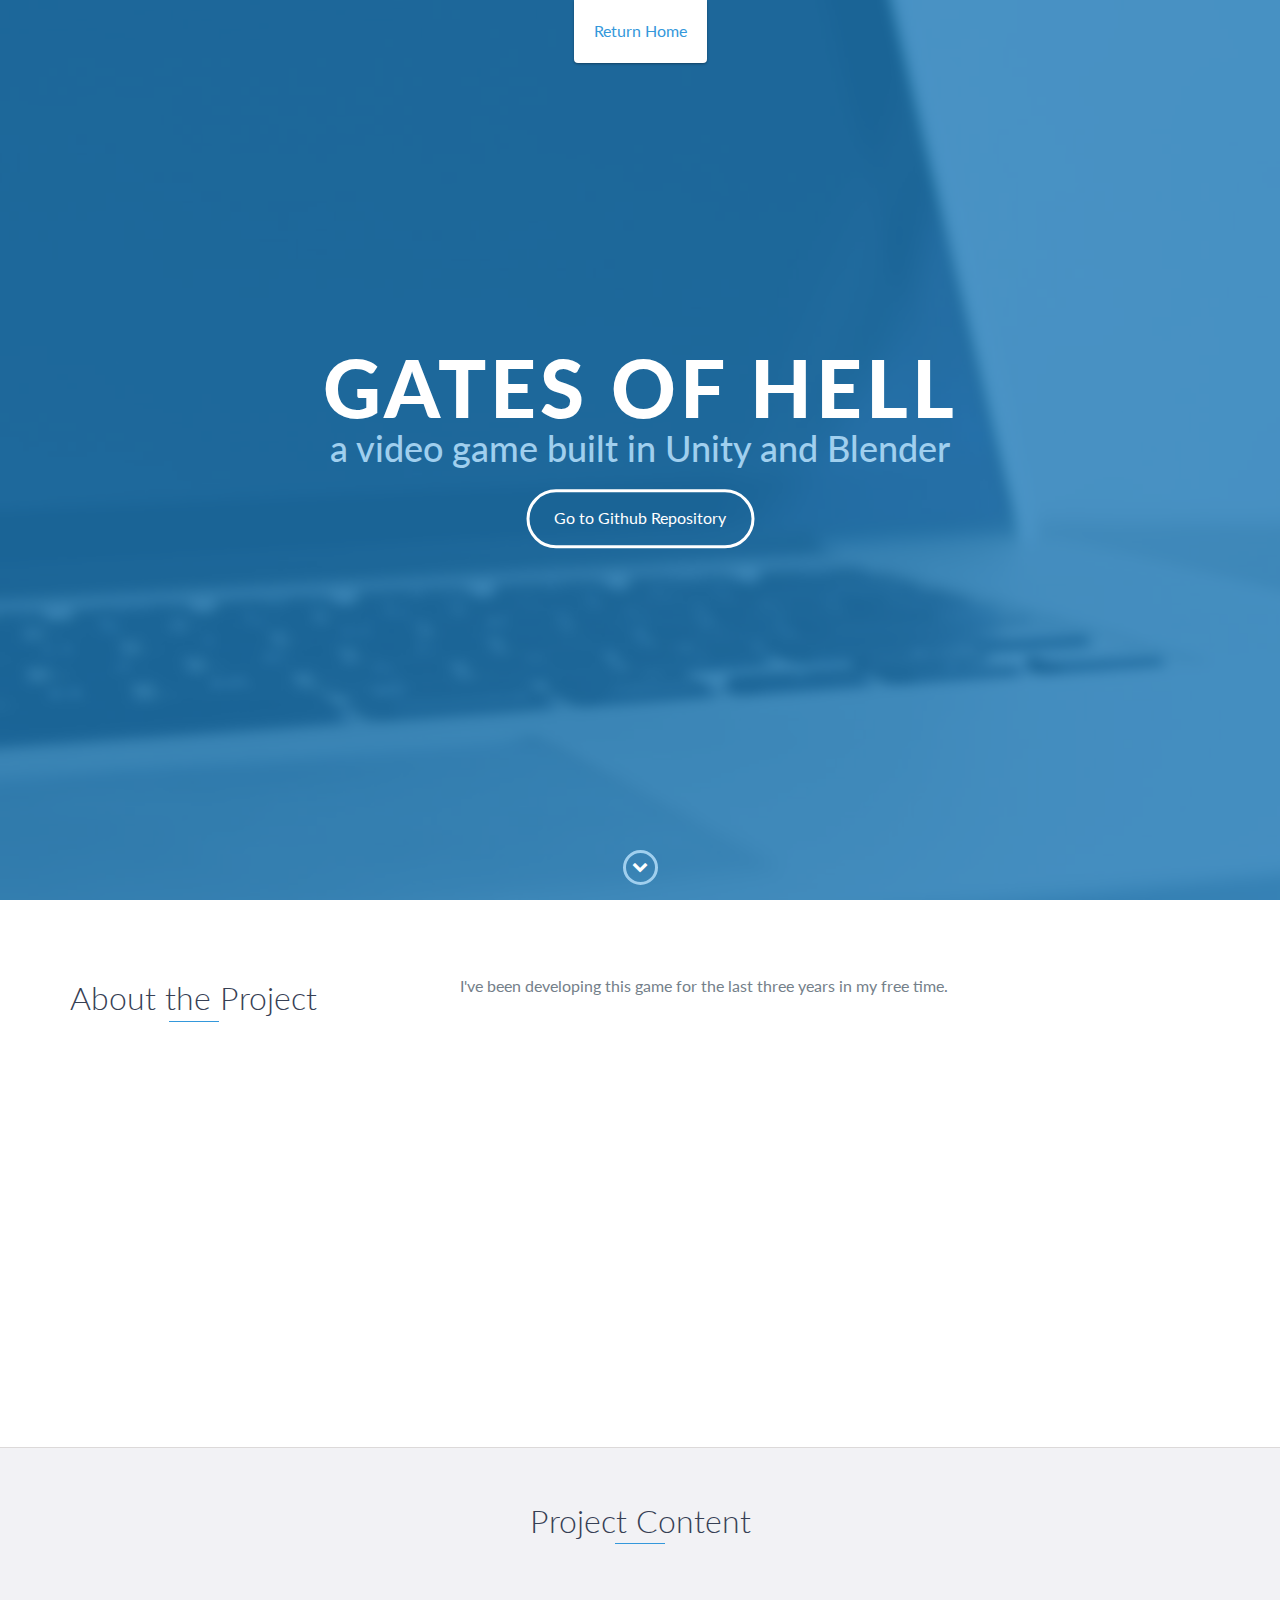
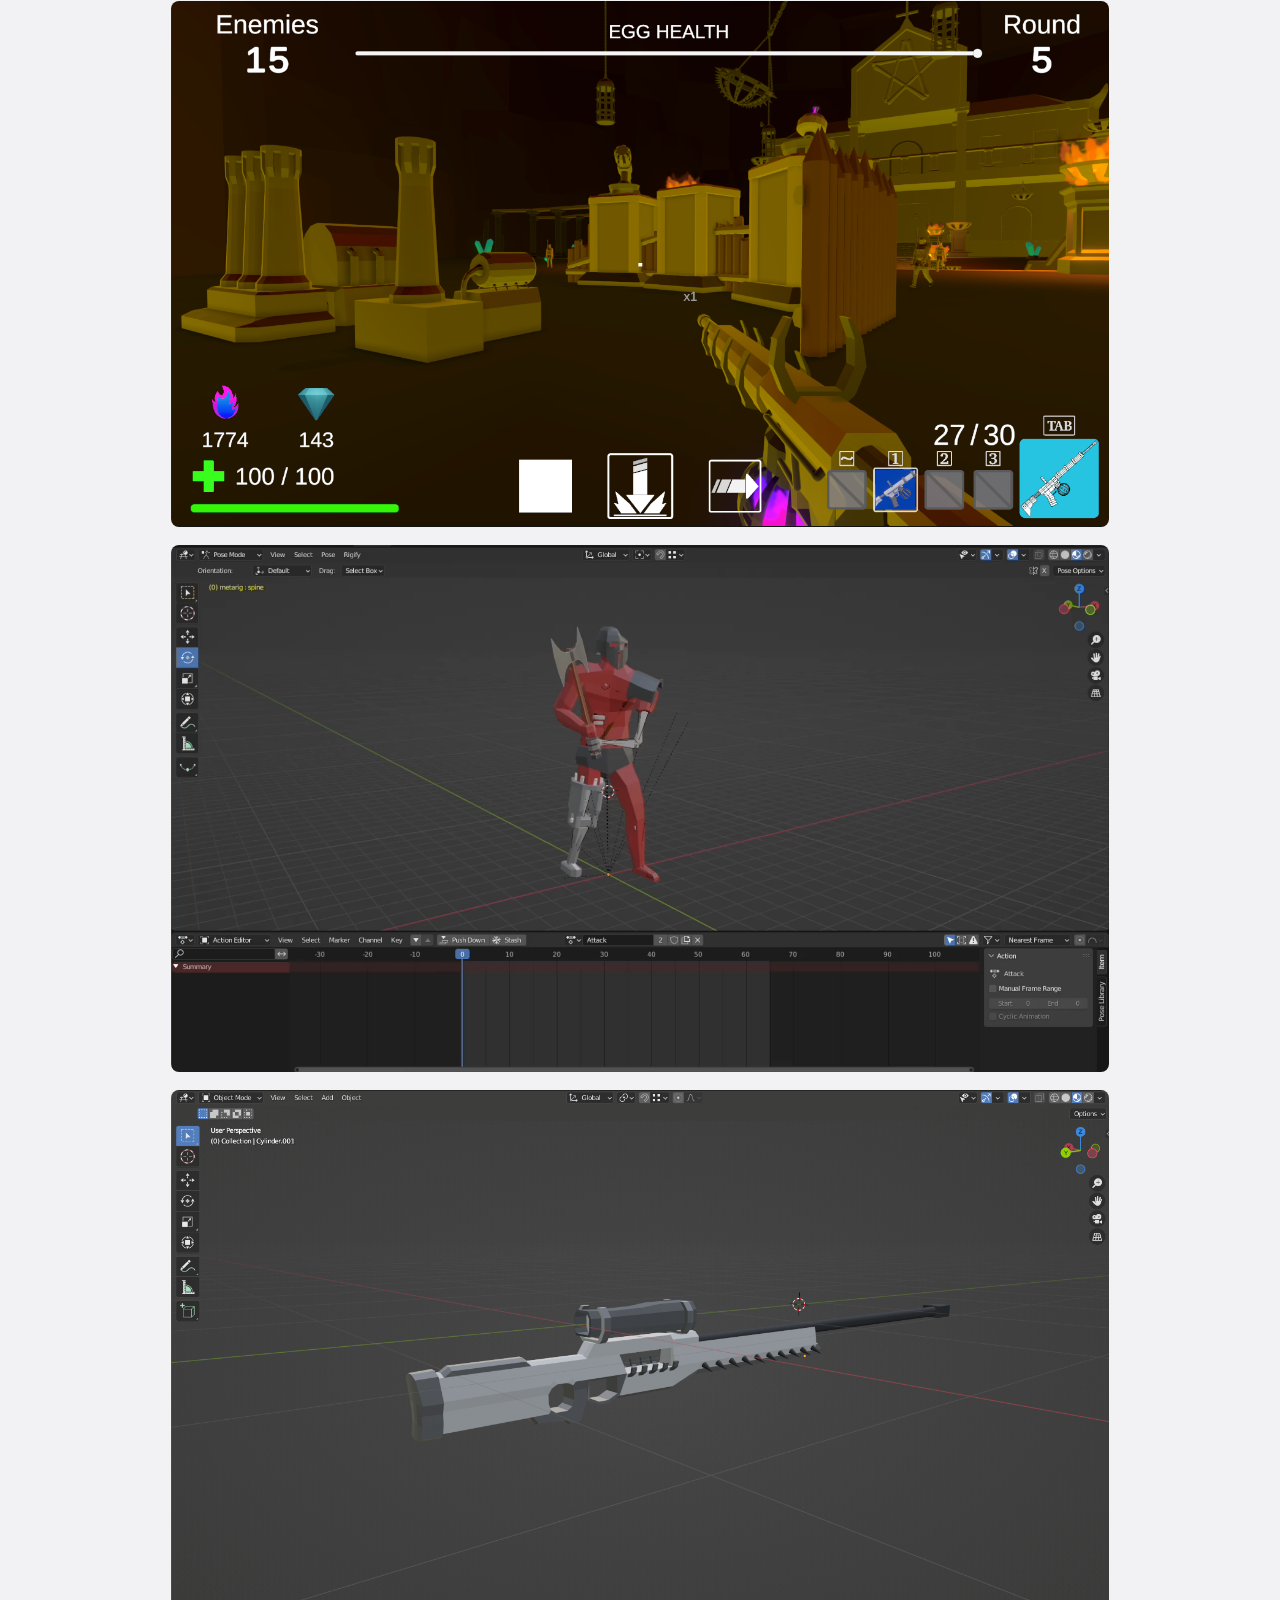
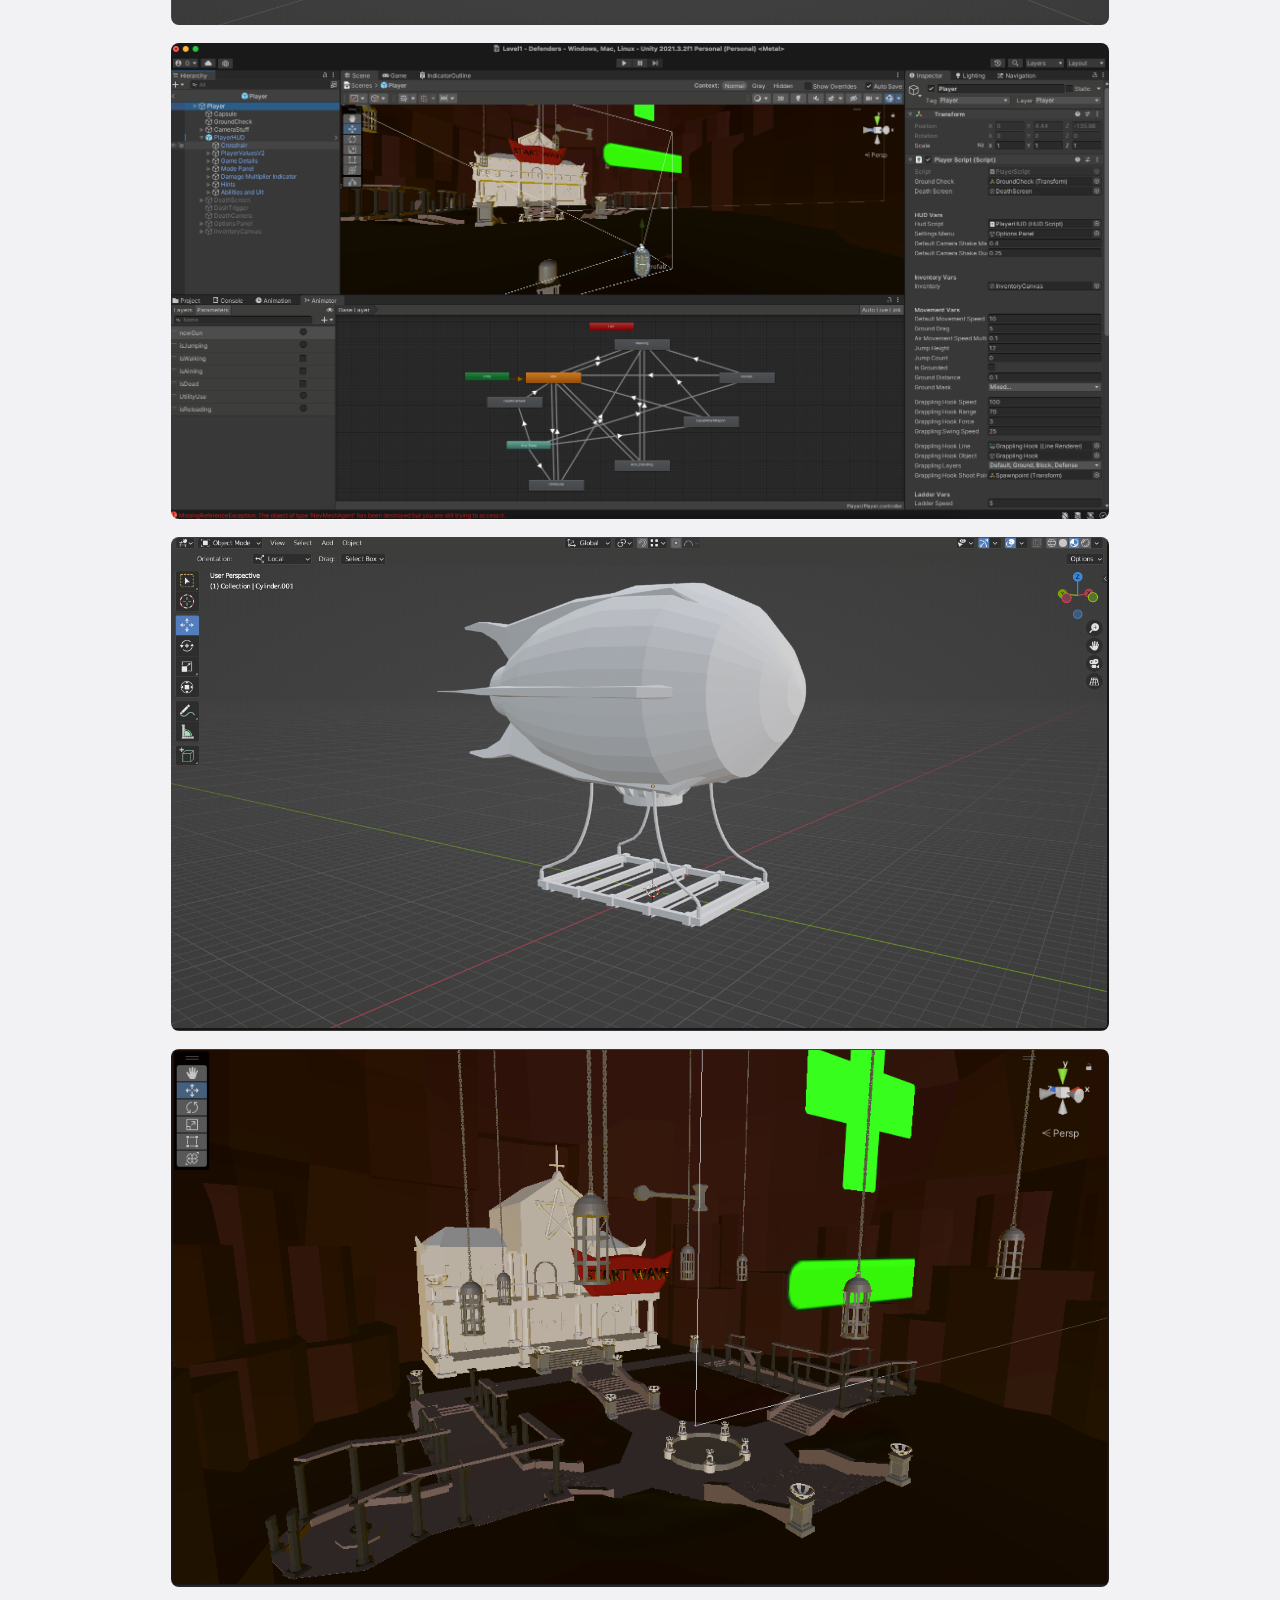
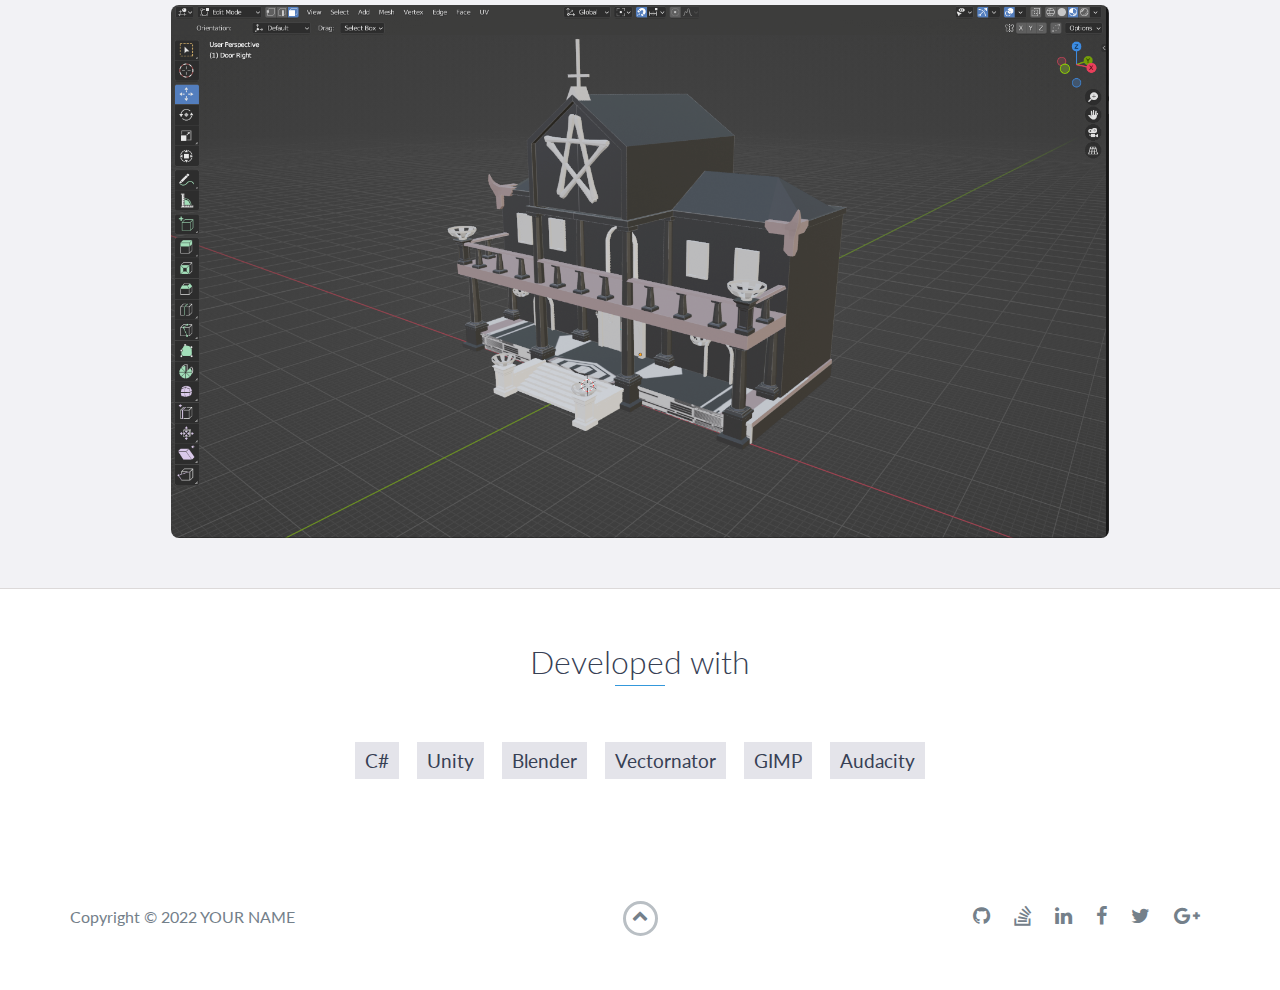
==== commit ec54b0be: "home update" ====
--- a/gates-of-hell.html
+++ b/gates-of-hell.html
@@ -54,18 +54,8 @@
         </div>
         <ul id="menu" class="shadow">
             <li>
-                <a href="#about">About</a>
+                <a href="https://piecewise13.github.io/Portfolio/index.html">Return Home</a>
             </li>
-
-            <li>
-                <a href="#projects">Projects</a>
-            </li>
-            <li>
-                <a href="#skills">Skills</a>
-            </li>
-            <!-- <li>
-                <a href="#contact">Contact</a>
-            </li> -->
         </ul>
     </header>
     <!-- End header -->
@@ -99,11 +89,11 @@
                 </div>
                 <div class="col-md-8">
                     <p>
-                        I've been developing this game for the last three years in my free time.
+                        I've been developing this game for the last three years in my free time. 
                     </p>
                 </div>
             </div>
-            <iframe width="560" height="315" src="https://www.youtube.com/embed/5NZCE9e6i0Y?si=q-nOdwW8MEXN2Ax5" title="YouTube video player" frameborder="0" allow="accelerometer; autoplay; clipboard-write; encrypted-media; gyroscope; picture-in-picture; web-share" referrerpolicy="strict-origin-when-cross-origin" allowfullscreen></iframe>
+            <iframe width="560" height="315" src="https://www.youtube.com/embed/5NZCE9e6i0Y?si=q-nOdwW8MEXN2Ax5" title="YouTube video player" frameborder="0" allow="accelerometer; autoplay; muted; clipboard-write; encrypted-media; gyroscope; picture-in-picture; web-share" referrerpolicy="strict-origin-when-cross-origin" allowfullscreen></iframe>
         </div>
     </div>
     <!-- End #about -->
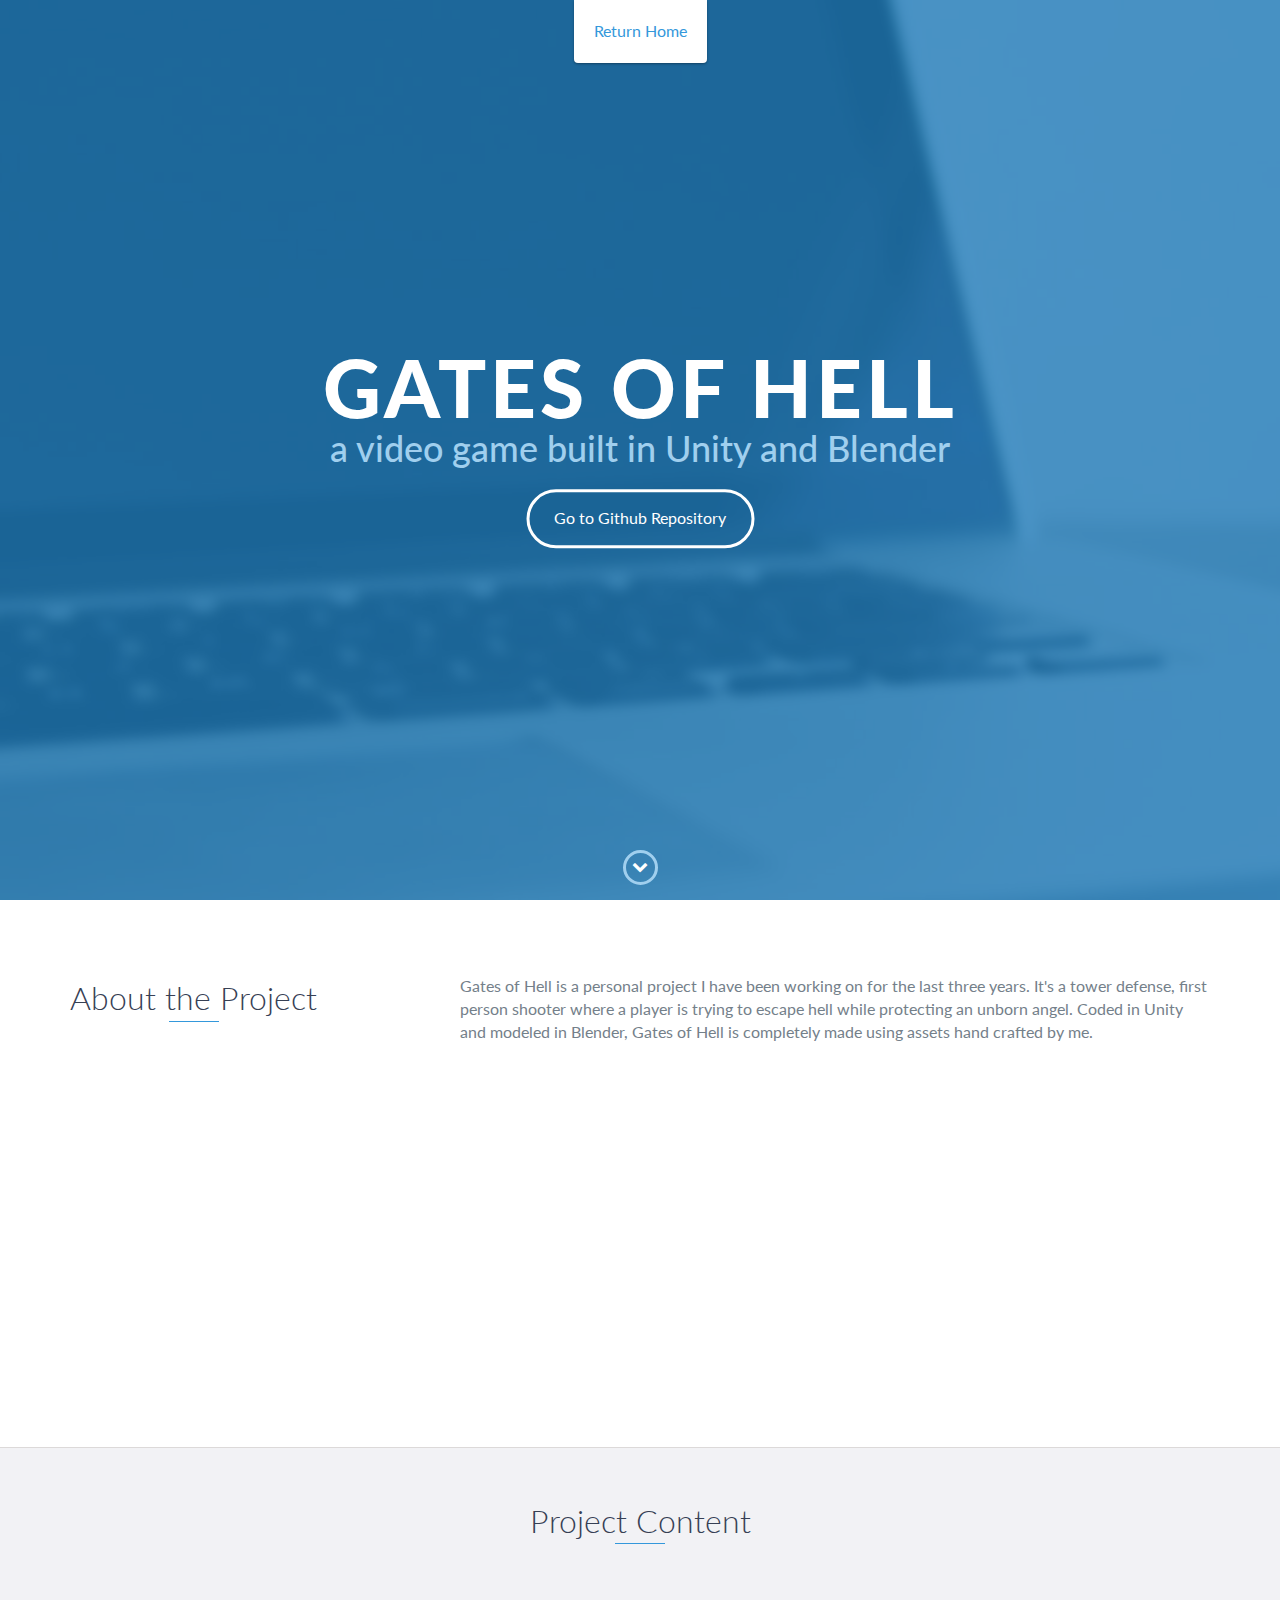
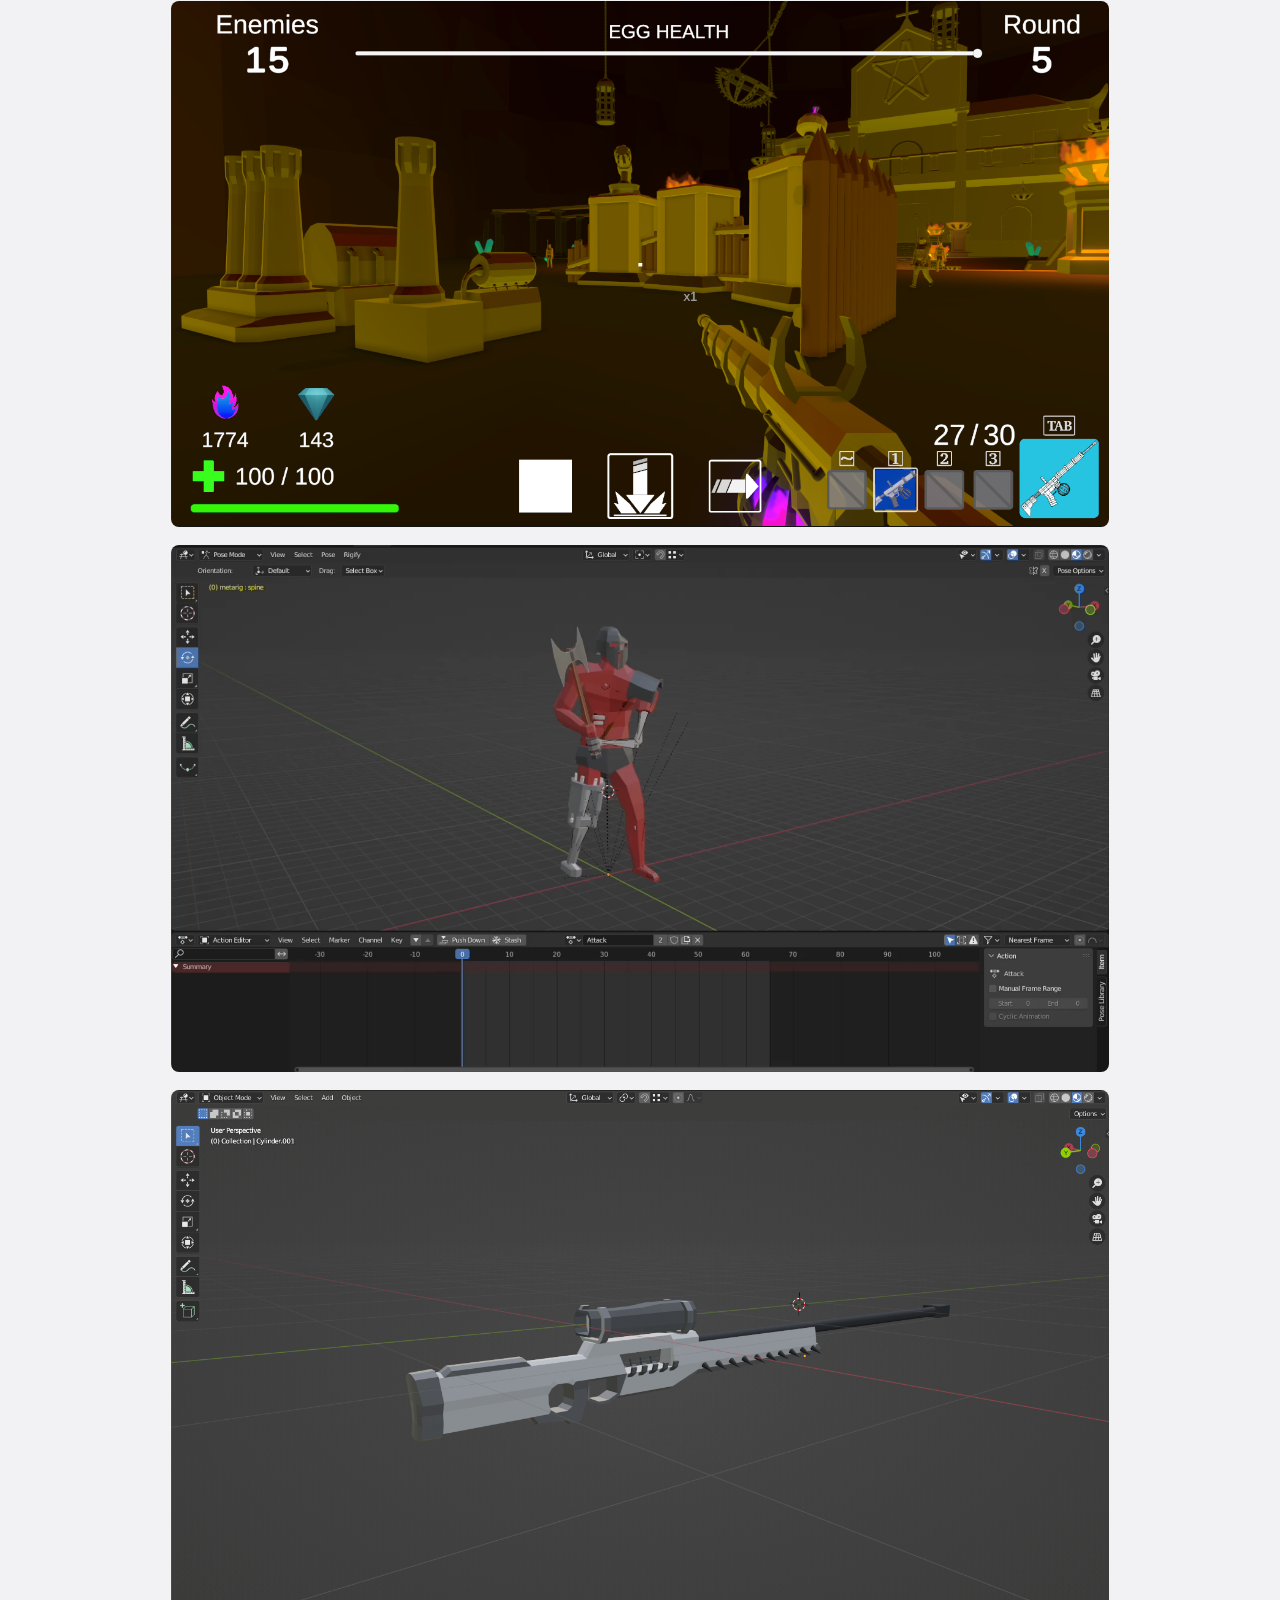
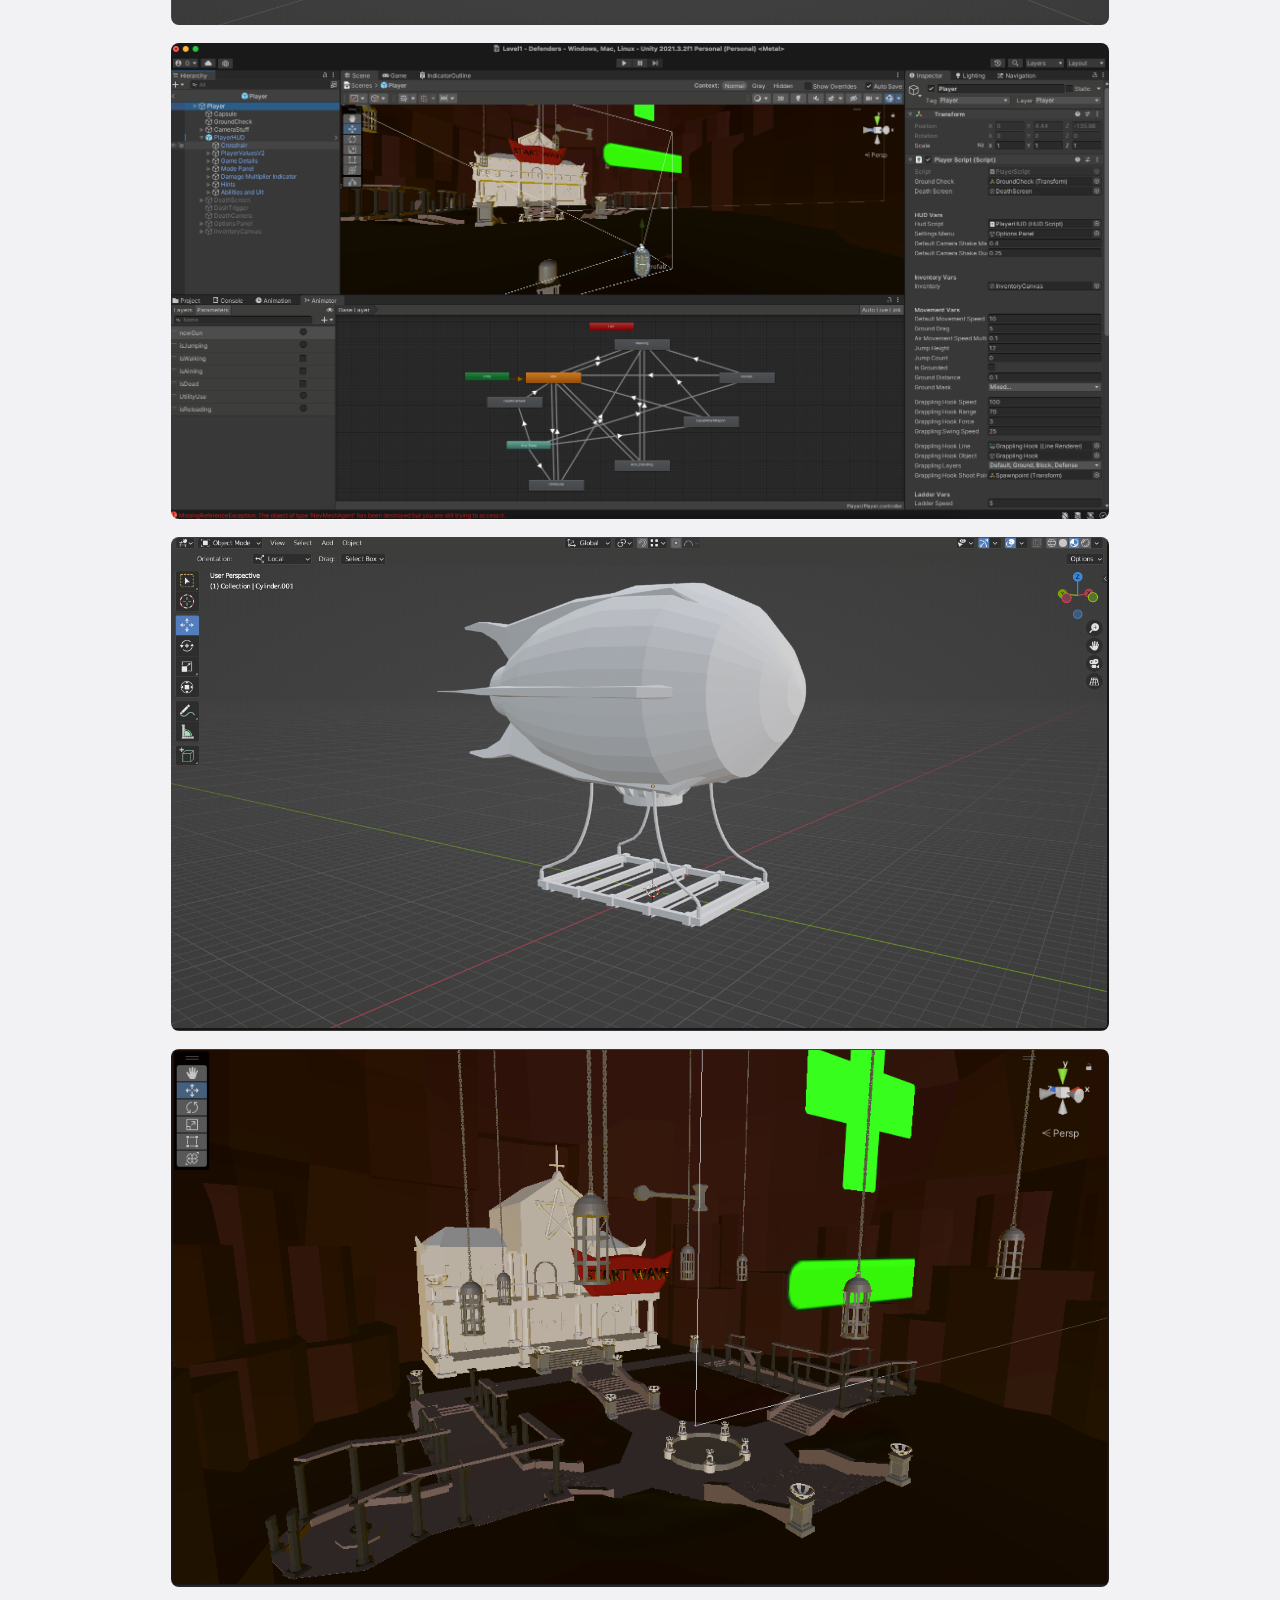
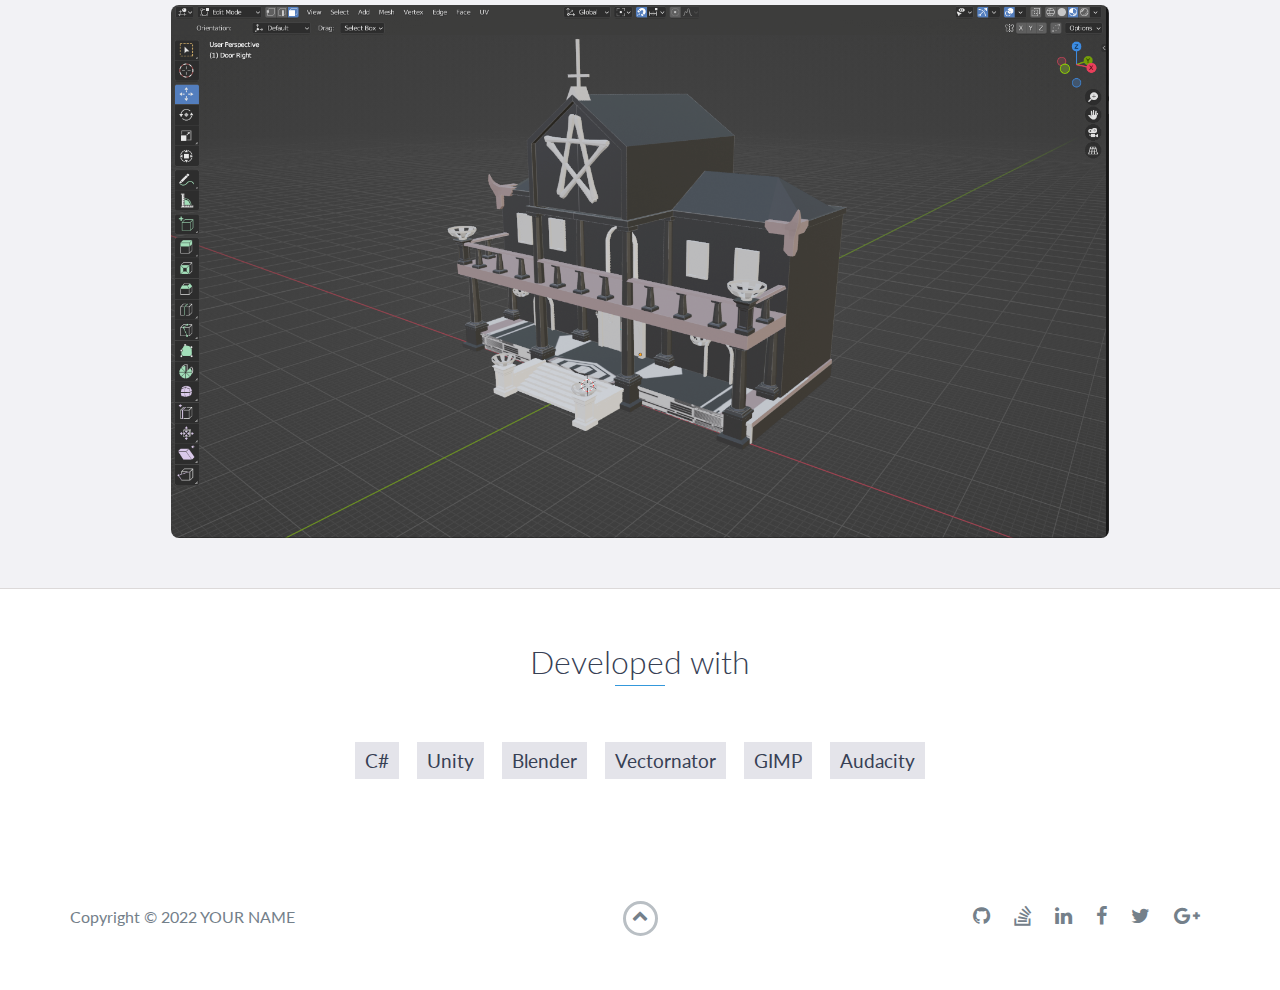
==== commit bba89576: "sdf" ====
--- a/gates-of-hell.html
+++ b/gates-of-hell.html
@@ -89,7 +89,7 @@
                 </div>
                 <div class="col-md-8">
                     <p>
-                        I've been developing this game for the last three years in my free time. 
+                        Gates of Hell is a personal project I have been working on for the last three years. It's a tower defense, first person shooter where a player is trying to escape hell while protecting an unborn angel. Coded in Unity and modeled in Blender, Gates of Hell is completely made using assets hand crafted by me.
                     </p>
                 </div>
             </div>
